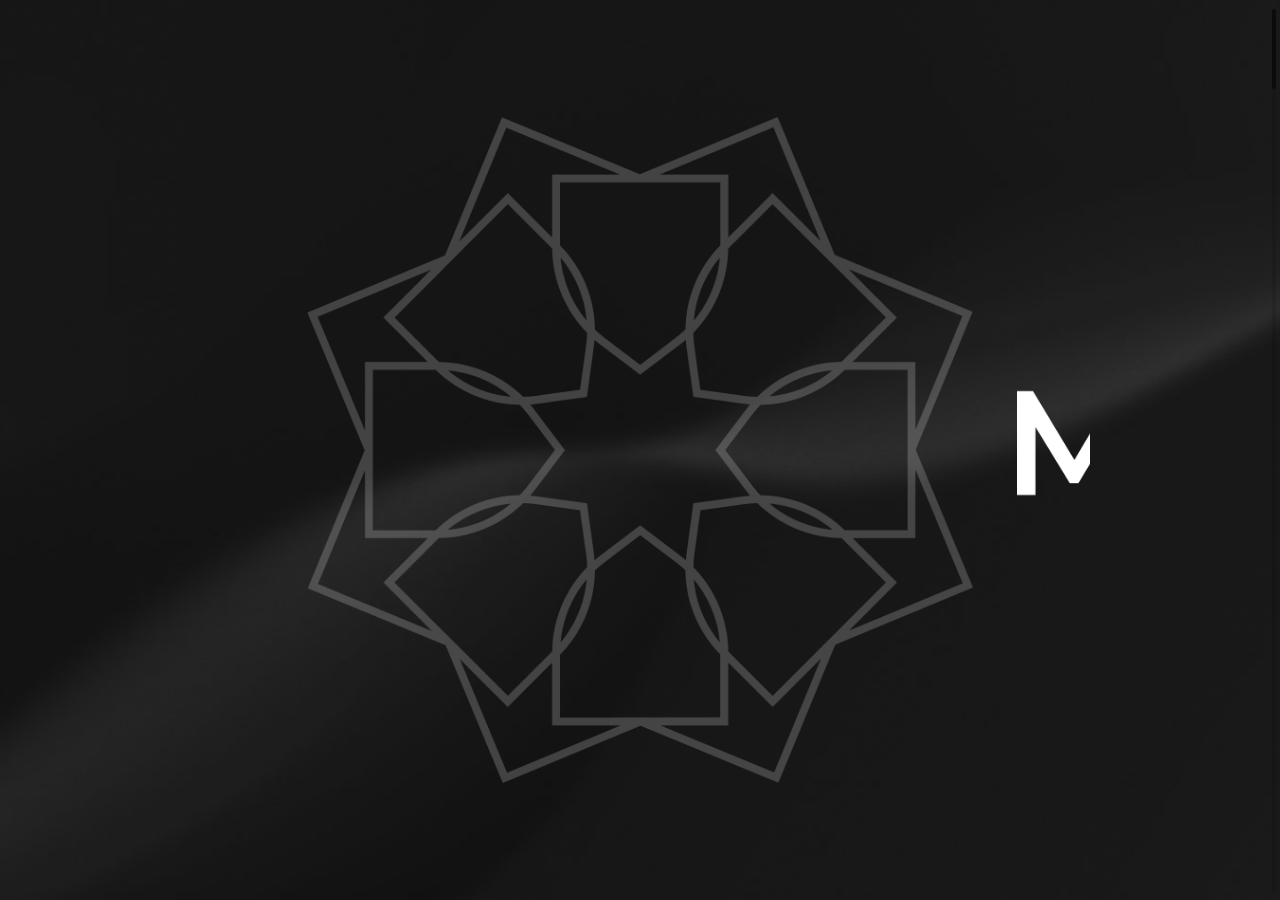
==== index.html @ d015ac0d "init" ====
<!DOCTYPE html>
<html lang="en">
  <head>
    <meta charset="UTF-8" />
    <title>MTC</title>
    <meta name="viewport" content="width=device-width, initial-scale=1" />
    <link rel="preconnect" href="https://fonts.googleapis.com" />
    <link rel="preconnect" href="https://fonts.gstatic.com" crossorigin />
    <link
      href="https://fonts.googleapis.com/css2?family=Montserrat:wght@400;700&display=swap"
      rel="stylesheet"
    />
    <link
      rel="stylesheet"
      href="https://unpkg.com/swiper/swiper-bundle.min.css"
    />
    <link rel="stylesheet" href="static/css/slick.css" />
    <link rel="stylesheet" href="static/css/slick-theme.css" />
    <link rel="stylesheet" href="static/css/style.css" />

    <link rel="icon" href="favicon.ico" />
  </head>
  <body>
    <div class="parallax-satatic"></div>
    <div class="swiper site-container">
      <div class="swiper-wrapper">
        <section class="promo swiper-slide">
          <div class="container">
            <img
              class="promo-image"
              src="static/img/promo/promo_image.png"
              alt="promo image"
            />
            <div class="promo-image-container">
              <img
                class="promo-image-text"
                src="static/img/promo/promo_text.png"
                alt="promo text"
              />
            </div>
          </div>
          <div class="promo-button-container">
            <div class="promo-bottom next-block"></div>
          </div>
        </section>
        <section class="template template-left swiper-slide" data-template>
          <div class="container">
            <div class="template-text">
              <p class="up-animation">
                …sustainable growth. The post-pandemic recovery offers
                tremendous opportunities.
              </p>
              <p class="delay2 up-animation">
                Entrepreneurial activity is at<br />
                unprecedented levels. Capital is abundant and competing to
                support the leading businesses of tomorrow.
              </p>
            </div>
            <div class="template-title-container right-animation">
              <h2>The world calls for</h2>
            </div>
          </div>
          <div class="next-block-button-continer">
            <div class="next-block-button next-block"></div>
          </div>
        </section>
        <section class="template template-reverse swiper-slide">
          <div class="container">
            <div class="template-title-container left-animation">
              <h2>More important than</h2>
            </div>
            <div class="template-slide-text">
              <p class="up-animation">
                …capital for growth companies to succeed is access to markets,
                customers and expertise.
              </p>
              <p class="delay2 up-animation">
                Never before has the demand for smart money been greater. Many
                capital providers promise to bring value-add beyond their money
                to the companies they invest in.
              </p>
              <p class="color delay3 up-animation">
                How many actually do what they say?
              </p>
            </div>
          </div>
          <div class="next-block-button-continer">
            <div class="next-block-button next-block"></div>
          </div>
        </section>
        <section class="imagine template2 swiper-slide">
          <div class="container">
            <h2 class="up-animation">Imagine</h2>
            <p class="delay2 up-animation">
              …what a group of top executives and professional investors from
              around the world – experienced leaders and great minds behind the
              global companies driving our economies – could do if they came
              together to invest more than just capital.
            </p>
          </div>
          <div class="next-block-button-continer">
            <div class="next-block-button bleack-button next-block"></div>
          </div>
        </section>
        <section class="more-than template2 block-animation swiper-slide">
          <div class="container">
            <!-- <h2 class="up-animation">MORE<span>THAN</span><br />Capital</h2> -->
            <div class="more-than-logo-container up-animation">
              <img
                class=""
                src="static/img/promo/promo_text.png"
                alt="promo text"
              />
            </div>
            <p class="delay2 up-animation">
              …was created to deliver just that - help leading businesses of
              tomorrow scale up and achieve outstanding results by looking
              beyond their capital needs
            </p>
          </div>
          <div class="next-block-button-continer">
            <div class="next-block-button next-block"></div>
          </div>
        </section>
        <section
          class="who-we-are template template-left block-animation swiper-slide"
        >
          <div class="container">
            <div class="template-text">
              <p class="delay2 up-animation">
                Powered by a one-of-a-kind global community of 100+ business
                leaders, professionals and investors from 30+ countries,
                MoreThan Capital is a community-backed, purpose-driven global
                investment and advisory firm focused on unique business
                opportunities globally.
              </p>
            </div>
            <div class="template-title-container right-animation">
              <h2>Who we are</h2>
            </div>
          </div>
          <div class="next-block-button-continer">
            <div class="next-block-button next-block"></div>
          </div>
        </section>
        <section
          class="
            what-we-do
            template template-reverse
            block-animation
            swiper-slide
          "
        >
          <div class="container">
            <div class="template-title-container left-animation">
              <h2>What we do</h2>
            </div>
            <div class="template-slide-text">
              <p class="up-animation">
                We provide <span>capital, expertise and access</span> to a
                unique network, with the underlying objective to
                <span>realize outsized returns</span> in an accelerated time
                horizon.
              </p>
              <p class="delay2 up-animation">
                We <span>work with the best</span> and help our portfolio
                companies accomplish their objectives by engaging our community
                members as connectors and advisors, serving as
                <span>their true partners</span> and
                <span>dedicated expert network.</span>
              </p>
            </div>
          </div>
          <div class="next-block-button-continer">
            <div class="next-block-button next-block"></div>
          </div>
        </section>
        <section class="invest template2 block-animation swiper-slide">
          <div class="container">
            <h3 class="up-animation">We provide more than capital.</h3>
            <h3 class="delay2 up-animation">We invest to make a difference.</h3>
            <h3 class="delay3 up-animation">We partner to grow.</h3>
          </div>
          <div class="next-block-button-continer">
            <div class="next-block-button next-block"></div>
          </div>
        </section>
        <section class="our-values swiper-slide">
          <div class="our-values-content">
            <div class="container">
              <h3>Our Values</h3>
              <div class="our-values-wrapper">
                <div class="our-values-item">UNITY</div>
                <div class="our-values-item">ENGAGEMENT</div>
                <div class="our-values-item">IMPACT</div>
                <div class="our-values-item">TRUST</div>
                <div class="our-values-item">DIVERSITY</div>
                <div class="our-values-item">INTEGRITY</div>
                <div class="our-values-item">PROFESSIONALISM</div>
                <div class="our-values-item">RESPECT</div>
              </div>
            </div>
          </div>
          <div class="next-block-button-continer">
            <div class="next-block-button next-block"></div>
          </div>
        </section>


        <section class="community-new swiper-slide">
          <div class="community-new-content">
            <h3>Meet our community</h3>
            <div class="slider-comunity-new">
              <div class="item">
                <div class="slide-image-container">
                  <img
                    src="static/img/slider/FelipeFraser.png"
                    alt="slider image"
                  />
                  <div class="slide-text">
                    <div class="slide-text-name-content">
                      <p class="first-name">Felipe</p>
                      <p class="last-name">Fraser</p>
                    </div>
                    <p> CEO<br /> Infrastructure management<br /> Chile </p>
                  </div>
                </div>
                <p class="slide-description" person=""> <span> CEO<br /> Infrastructure management<br /> Chile </span>
                  Everything is infrastructure. My approach is bottom up.
                  Recognizing value and creativity in developing countries,
                  with the potential of solving global concerns.<br /><br />What
                  attracts me to MoreThan Capital is the combination of broad
                  industry expertise, connections and global reach within an
                  intimate, trusted community of people with shared values and
                  putting this to the service of growing ventures that will
                  make a difference in the world. This is simply
                  extraordinary.
                </p>
              </div>
              <div class="item">
                <div class="slide-image-container">
                  <img
                    src="static/img/slider/CarloLuzzatto.png"
                    alt="slider image"
                  />
                  <div class="slide-text">
                    <div class="slide-text-name-content">
                      <p class="first-name">Carlo</p>
                      <p class="last-name">Luzzatto</p>
                    </div>
                    <p> CEO<br /> Construction<br /> Italy/U.S. </p>
                  </div>
                </div>
                <p class="slide-description" person=""> <span> CEO<br /> Construction<br /> Italy/U.S. </span>
                  I am thrilled to be able to re-define the meaning of
                  long-term value creation in an increasingly vulnerable world
                  by co-founding and actively contributing to this
                  one-of-a-kind community of purpose-driven business leaders.
                  <br /><br />I bring to the table 30+ years of building,
                  developing and leading teams to successfully grow global
                  companies in the sectors of aerospace, power generation, oil
                  & gas and infrastructure.
                </p>
              </div>
              <div class="item">
                <div class="slide-image-container">
                  <img
                    src="static/img/slider/RagipBalcioglu.png"
                    alt="slider image"
                  />
                  <div class="slide-text">
                    <div class="slide-text-name-content">
                      <p class="first-name">Ragip</p>
                      <p class="last-name">Balcioglu</p>
                    </div>
                    <p> Consumer Goods<br /> Chief Commerical Officer - EMENA & Americas<br /> Turkey </p>
                  </div>
                </div>
                <p class="slide-description" person=""> <span> Consumer Goods<br /> Chief Commerical Officer - EMENA & Americas<br /> Turkey </span>
                  MoreThan Capital is an exciting and unique venture with a
                  remarkable global network of successful entrepreneurs and
                  professionals. I am proud to be part of this community built
                  on trust, global reach and capabilities, and happy to bring
                  nearly 30 years of experience of creating and managing
                  diverse teams for sustainable and profitable growth across
                  multiple markets and brands in Global Consumer Electronics
                  and beyond.
                </p>
              </div>
              <div class="item">
                <div class="slide-image-container">
                  <img
                    src="static/img/slider/JakobIqbal.png"
                    alt="slider image"
                  />
                  <div class="slide-text">
                    <div class="slide-text-name-content">
                      <p class="first-name">Jakob</p>
                      <p class="last-name">Iqbal</p>
                    </div>
                    <p> CEO, Sundt AS<br /> Investment Management<br /> Norway </p>
                  </div>
                </div>
                <p class="slide-description" person=""> <span> CEO, Sundt AS<br /> Investment Management<br /> Norway </span>
                  I am excited to bring in broad experience as an investment
                  professional in public and private markets across a wide
                  range of industries globally to MoreThan Capital, a unique
                  combination of high calibre people with complementing
                  skillsets, experiences and networks.
                </p>
              </div>
              <div class="item">
                <div class="slide-image-container">
                  <img
                    src="static/img/people_MTC/DmitriZaitsev.png"
                    alt="slider image"
                  />
                  <div class="slide-text">
                    <div class="slide-text-name-content">
                      <p class="first-name">Dmitri</p>
                      <p class="last-name">Zaitsev</p>
                    </div>
                    <p> Co-Founder and Managing Director of MoreThan Capital<br /> Formerly Senior Partner, Management Consulting<br /> Berlin, Germany </p>
                  </div>
                </div>
                <p class="slide-description" person=""> <span> Co-Founder and Managing Director of MoreThan Capital<br /> Formerly Senior Partner, Management Consulting<br /> Berlin, Germany </span>
                  A combination of great idea and access to capital is vital
                  for a business to succeed and technology is in the core of
                  virtually any business model these days. But at the end, it
                  is still all about people. MoreThan Capital is more than an
                  investment vehicle - it is a unique platform that is built
                  by people for people, who are committed to connect great
                  ideas with expertise, capital and global networks, to
                  achieve great results and make impact. It is a privilege and
                  honour for me to serve this unique community and to
                  contribute more than 25 years of diverse experience across
                  sectors, functions and geographies to add value to the
                  businesses we are partnering with.
                </p>
              </div>
              <div class="item">
                <div class="slide-image-container">
                  <img
                    src="static/img/slider/BryanQuinn.png"
                    alt="slider image"
                  />
                  <div class="slide-text">
                    <div class="slide-text-name-content">
                      <p class="first-name">Bryan</p>
                      <p class="last-name">Quinn</p>
                    </div>
                    <p>Strategy, Growth and Marketing Executive, Mining <br>Australia</p>
                  </div>
                </div>
                <p class="slide-description" person=""> <span>Strategy, Growth and Marketing Executive, Mining <br>Australia</span></p>
              </div>
              <div class="item">
                <div class="slide-image-container">
                  <img
                    src="static/img/slider/CarolineKracht.png"
                    alt="slider image"
                  />
                  <div class="slide-text">
                    <div class="slide-text-name-content">
                      <p class="first-name">Caroline</p>
                      <p class="last-name">Kracht</p>
                    </div>
                    <p> Co-Founder and Managing Director of MoreThan Capital<br /> Formerly Managing Director and Head of Asia-Pacific Investment Banking<br /> Hong Kong, China </p>
                  </div>
                </div>
                <p class="slide-description" person=""> <span> Co-Founder and Managing Director of MoreThan Capital<br /> Formerly Managing Director and Head of Asia-Pacific Investment Banking<br /> Hong Kong, China </span>
                  MoreThan Capital to me is an amazing opportunity to make a
                  difference in this world. By investing our collective time,
                  expertise, network and money in businesses that are
                  committed to leading change, we create positive impact for
                  people, industries and society at large.<br />With more than
                  20 years experience in evaluating and structuring M&A and
                  capital markets transactions and leading high-performance
                  teams across geographies, I am super excited to be part of
                  this one-of-a kind global community of impressive business
                  leaders, passionate entrepreneurs and supportive investors.
                </p>
              </div>
              <div class="item">
                <div class="slide-image-container">
                  <img
                    src="static/img/slider/JasonKra.png"
                    alt="slider image"
                  />
                  <div class="slide-text">
                    <div class="slide-text-name-content">
                      <p class="first-name">Jason</p>
                      <p class="last-name">Kra</p>
                    </div>
                    <p> President, Li&Fung<br /> Co-founder of MoreThan Capital <br /> USA </p>
                  </div>
                </div>
                <p class="slide-description" person=""> <span>President, Li&Fung<br /> Co-founder of MoreThan Capital <br /> USA</span>Extending the HBS community to the business world and leveraging our collective abilities and resources is unique and talks to my values.  By acting together, we are greater than the sum of our parts. I am an entrepreneur with nearly 30 years of experience in apparel global supply chain servicing the world's most prominent retailers and brands. Have production experience in 30+ countries of production, including Africa and emerging markets, managing supply chain from end to end.    </p>
              </div>

              <div class="item">
                <div class="slide-image-container">
                  <img src="static/img/people_MTC/28.jpg" alt="">
                  <div class="slide-text">
                    <div class="slide-text-name-content">
                      <p class="first-name">Raghu</p>
                      <p class="last-name">Malhotra</p>
                    </div>
                    <p>Member of the Advisory Board, MoreThan Capital <br>Co-President <br>MasterCard International Markets <br>London, UK/Dubai, UAE</p>
                  </div>
                </div>
                <p class="slide-description" person=""> <span>Member of the Advisory Board, MoreThan Capital <br>Co-President <br>MasterCard International Markets <br>London, UK/Dubai, UAE</span></p>
              </div>
              <div class="item">
                <div class="slide-image-container">
                  <img src="static/img/people_MTC/32.jpg" alt="">
                  <div class="slide-text">
                    <div class="slide-text-name-content">
                      <p class="first-name">Ken</p>
                      <p class="last-name">Cheung</p>
                    </div>
                    <p>Co-Founder, Non-Executive Partner, MoreThan Capital <br>Co-Founder & President, Our Happy Company <br> <br>Singapore</p>
                  </div>
                </div>
                <p class="slide-description" person=""> <span>Co-Founder, Non-Executive Partner, MoreThan Capital <br>Co-Founder & President, Our Happy Company <br> <br>Singapore</span>Formerly Founding Head of Asia Pacific, Facebook & Instagram Partnerships and senior executive of Warner Music and Tencent</p>
              </div>
              <div class="item">
                <div class="slide-image-container">
                  <img src="static/img/people_MTC/24.jpg" alt="">
                  <div class="slide-text">
                    <div class="slide-text-name-content">
                      <p class="first-name">Patrick</p>
                      <p class="last-name">Botteron</p>
                    </div>
                    <p>Head of Private Banking Onshore <br>BCV <br>Angel Investor, Advisory Board Member of multiple ventures <br>Lausanne, Switzerland</p>
                  </div>
                </div>
                <p class="slide-description" person=""> <span>Head of Private Banking Onshore <br>BCV <br>Angel Investor, Advisory Board Member of multiple ventures <br>Lausanne, Switzerland</span></p>
              </div>
              <div class="item">
                <div class="slide-image-container">
                  <img src="static/img/people_MTC/15.jpg" alt="">
                  <div class="slide-text">
                    <div class="slide-text-name-content">
                      <p class="first-name">Galya</p>
                      <p class="last-name">Molinas</p>
                    </div>
                    <p>Investment Committee Member <br>Founder One <br>Formerly global top executive at The Coca-Cola Company <br>London, UK</p>
                  </div>
                </div>
                <p class="slide-description" person=""> <span>Investment Committee Member <br>Founder One <br>Formerly global top executive at The Coca-Cola Company <br>London, UK</span>I joined MoreThan Capital because of the strong, engaged and values based community that is being put together. I believe in MTC strategy and criteria for investment</p>
              </div>
              <div class="item">
                <div class="slide-image-container">
                  <img src="static/img/people_MTC/13.jpg" alt="">
                  <div class="slide-text">
                    <div class="slide-text-name-content">
                      <p class="first-name">Martijn</p>
                      <p class="last-name">de Jong</p>
                    </div>
                    <p>Chief Digital Officer - Marketing, Data & Product <br> Digital Assets <br>Singapore</p>
                  </div>
                </div>
                <p class="slide-description" person=""> <span>Chief Digital Officer - Marketing, Data & Product <br> Digital Assets <br>Singapore</span></p>
              </div>
              <div class="item">
                <div class="slide-image-container">
                  <img src="static/img/people_MTC/25.jpg" alt="">
                  <div class="slide-text">
                    <div class="slide-text-name-content">
                      <p class="first-name">Ramy</p>
                      <p class="last-name">Fares</p>
                    </div>
                    <p>Director for Retail and Travel, Middle East and Africa <br>Microsoft <br>Dubai, UAE</p>
                  </div>
                </div>
                <p class="slide-description" person=""> <span>Director for Retail and Travel, Middle East and Africa <br>Microsoft <br>Dubai, UAE</span>I’m thrilled and proud to join MoreThan Capital to build further profound human and business connections within my Harvard network, while creating and capturing value through sound investment decisions shaped by the MTC values and principles. I bring in digital background across emerging technologies, enabling the firms across Retail, Travel and Telecom to create competitive business advantage through digital capabilities.</p>
              </div>
              <div class="item">
                <div class="slide-image-container">
                  <img src="static/img/people_MTC/12.jpg" alt="">
                  <div class="slide-text">
                    <div class="slide-text-name-content">
                      <p class="first-name">Ola</p>
                      <p class="last-name">Lyndstad</p>
                    </div>
                    <p>Partner <br>Pareto Asset Management <br>Oslo, Norway</p>
                  </div>
                </div>
                <p class="slide-description" person=""> <span>Partner <br>Pareto Asset Management <br>Oslo, Norway</span></p>
              </div>
              <div class="item">
                <div class="slide-image-container">
                  <img src="static/img/people_MTC/11.jpg" alt="">
                  <div class="slide-text">
                    <div class="slide-text-name-content">
                      <p class="first-name">Rintse</p>
                      <p class="last-name">Zijlstra</p>
                    </div>
                    <p>CFO <br>Fintech <br>Amsterdam, The Netherlands</p>
                  </div>
                </div>
                <p class="slide-description" person=""> <span>CFO <br>Fintech <br>Amsterdam, The Netherlands</span></p>
              </div>
              <div class="item">
                <div class="slide-image-container">
                  <img src="static/img/people_MTC/16.jpg" alt="">
                  <div class="slide-text">
                    <div class="slide-text-name-content">
                      <p class="first-name">Keith</p>
                      <p class="last-name">Chu</p>
                    </div>
                    <p>Group Chief Investment Officer <br>Boustead Singapore Limited <br>Singapore</p>
                  </div>
                </div>
                <p class="slide-description" person=""> <span>Group Chief Investment Officer <br>Boustead Singapore Limited <br>Singapore</span>MTC is a unique global community drawn not only by shared experience but also by deep shared passion to ensure that business evolution and innovation come together to serve a greater purpose, extending far beyond capital and profit</p>
              </div>
              <div class="item">
                <div class="slide-image-container">
                  <img src="static/img/people_MTC/1.jpg" alt="">
                  <div class="slide-text">
                    <div class="slide-text-name-content">
                      <p class="first-name">James</p>
                      <p class="last-name">Barber</p>
                    </div>
                    <p>Co-Chief Investment Officer, AIMCo <br> Seattle/Edmonton, U.S./Canada</p>
                  </div>
                </div>
                <p class="slide-description" person=""> <span>Co-Chief Investment Officer, AIMCo <br> Seattle/Edmonton, U.S./Canada</span>I am excited to be involved with MoreThan Capital that leverages a global, diverse group of experienced professionals to navigate a changing world, and partner with exceptional companies to solve some of the worlds most complex challenges. <br><br> Having been investing professionally for over 25 years on a global basis in both public and private markets, I have a deep appreciation for the complex interaction between finance, leadership and change as well as for a well organised and disciplined investment process. </p>
              </div>
              <div class="item">
                <div class="slide-image-container">
                  <img src="static/img/people_MTC/2.jpg" alt="">
                  <div class="slide-text">
                    <div class="slide-text-name-content">
                      <p class="first-name">Javier</p>
                      <p class="last-name">Gonzalez</p>
                    </div>
                    <p>Co-Founder and Managing Director of MoreThan Capital <br>Formerly CEO and copropate M&A Executive of large industrial groups <br>New York, USA</p>
                  </div>
                </div>
                <p class="slide-description" person=""> <span>Co-Founder and Managing Director of MoreThan Capital <br>Formerly CEO and copropate M&A Executive of large industrial groups <br>New York, USA</span></p>
              </div>
              <div class="item">
                <div class="slide-image-container">
                  <img src="static/img/people_MTC/3.jpg" alt="">
                  <div class="slide-text">
                    <div class="slide-text-name-content">
                      <p class="first-name">Faiz</p>
                      <p class="last-name">Mayalakkara</p>
                    </div>
                    <p>Director of Investments <br>Abu Dhabi Investment Authority <br>Seasoned Angel Investor <br>Abu Dhabi, UAE</p>
                  </div>
                </div>
                <p class="slide-description" person=""> <span>Director of Investments <br>Abu Dhabi Investment Authority <br>Seasoned Angel Investor <br>Abu Dhabi, UAE</span></p>
              </div>
              <div class="item">
                <div class="slide-image-container">
                  <img src="static/img/people_MTC/4.jpg" alt="">
                  <div class="slide-text">
                    <div class="slide-text-name-content">
                      <p class="first-name">Richard</p>
                      <p class="last-name">Frey</p>
                    </div>
                    <p>CEO <br>INAIT <br>Artificial Brain Intelligence <br>Lausanne, Switzerland</p>
                  </div>
                </div>
                <p class="slide-description" person=""> <span>CEO <br>INAIT <br>Artificial Brain Intelligence <br>Lausanne, Switzerland</span></p>
              </div>
              <div class="item">
                <div class="slide-image-container">
                  <img src="static/img/people_MTC/5.jpg" alt="">
                  <div class="slide-text">
                    <div class="slide-text-name-content">
                      <p class="first-name">Tatiana</p>
                      <p class="last-name">Pecasting-Pierre</p>
                    </div>
                    <p>Independent Board Member <br>Financial Services <br>Paris, France</p>
                  </div>
                </div>
                <p class="slide-description" person=""> <span>Independent Board Member <br>Financial Services <br>Paris, France</span></p>
              </div>
              <div class="item">
                <div class="slide-image-container">
                  <img src="static/img/people_MTC/6.jpg" alt="">
                  <div class="slide-text">
                    <div class="slide-text-name-content">
                      <p class="first-name">Alejando</p>
                      <p class="last-name">Del Valle</p>
                    </div>
                    <p>General Manager <br>Investment Company <br>Mexico</p>
                  </div>
                </div>
                <p class="slide-description" person=""> <span>General Manager <br>Investment Company <br>Mexico</span></p>
              </div>
              <div class="item">
                <div class="slide-image-container">
                  <img src="static/img/people_MTC/7.jpg" alt="">
                  <div class="slide-text">
                    <div class="slide-text-name-content">
                      <p class="first-name">Pablo</p>
                      <p class="last-name">de Brito</p>
                    </div>
                    <p>Chief Commercial & Marketing Officer <br>Domino´s <br>Mexico</p>
                  </div>
                </div>
                <p class="slide-description" person=""> <span>Chief Commercial & Marketing Officer <br>Domino´s <br>Mexico</span></p>
              </div>
              <div class="item">
                <div class="slide-image-container">
                  <img src="static/img/people_MTC/8.jpg" alt="">
                  <div class="slide-text">
                    <div class="slide-text-name-content">
                      <p class="first-name">Robin</p>
                      <p class="last-name">McIver</p>
                    </div>
                    <p> DVP Operations at King's College London<br> London, UK</p>
                  </div>
                </div>
                <p class="slide-description" person=""> <span> DVP Operations at King's College London<br> London, UK</span></p>
              </div>
              <div class="item">
                <div class="slide-image-container">
                  <img src="static/img/people_MTC/9.jpg" alt="">
                  <div class="slide-text">
                    <div class="slide-text-name-content">
                      <p class="first-name">Carlos</p>
                      <p class="last-name">Mata</p>
                    </div>
                    <p>EVP, Strategy and Business Development <br> Energy Infrastructure <br> USA</p>
                  </div>
                </div>
                <p class="slide-description" person=""> <span>EVP, Strategy and Business Development <br> Energy Infrastructure <br> USA</span>Excited to join a community of successful leaders who seek to make a difference for people, industries and society. I bring a network of deal origination and potential investors along with Finance, M&A negotiation and structuring expertise.</p>
              </div>
              <div class="item">
                <div class="slide-image-container">
                  <img src="static/img/people_MTC/10.jpg" alt="">
                  <div class="slide-text">
                    <div class="slide-text-name-content">
                      <p class="first-name">Roslina</p>
                      <p class="last-name">A. Rahman</p>
                    </div>
                    <p>Asset Management professional <br>Kuala Lumpur, Malaysia</p>
                  </div>
                </div>
                <p class="slide-description" person=""> <span>Asset Management professional <br>Kuala Lumpur, Malaysia</span>I joined MoreThan Capital to be part of a like-minded and values driven community that invests in growing companies to provide the returns to our members and investors. I bring in my experience from the investment management industry.</p>
              </div>
              <div class="item">
                <div class="slide-image-container">
                  <img src="static/img/people_MTC/14.jpg" alt="">
                  <div class="slide-text">
                    <div class="slide-text-name-content">
                      <p class="first-name">Marian</p>
                      <p class="last-name">Capay</p>
                    </div>
                    <p>CEO <br>FOKUS <br>Ex-McKinsey, top executive in retail <br>Bratislava, Slovakia</p>
                  </div>
                </div>
                <p class="slide-description" person=""> <span>CEO <br>FOKUS <br>Ex-McKinsey, top executive in retail <br>Bratislava, Slovakia</span></p>
              </div>


              <div class="item">
                <div class="slide-image-container">
                  <img src="static/img/people_MTC/17.jpg" alt="">
                  <div class="slide-text">
                    <div class="slide-text-name-content">
                      <p class="first-name">Andrea</p>
                      <p class="last-name">Voinea</p>
                    </div>
                    <p>Chief Human Resources Officer <br>ERSTE Group <br>Bucharest, Romania</p>
                  </div>
                </div>
                <p class="slide-description" person=""> <span>Chief Human Resources Officer <br>ERSTE Group <br>Bucharest, Romania</span>I am attracted by trust in the team and bring to the table expertise in driving shareholder value through human capital</p>
              </div>
              <div class="item">
                <div class="slide-image-container">
                  <img src="static/img/people_MTC/18.jpg" alt="">
                  <div class="slide-text">
                    <div class="slide-text-name-content">
                      <p class="first-name">Brent</p>
                      <p class="last-name">Ridge</p>
                    </div>
                    <p>CEO <br>Electric Utility <br>USA</p>
                  </div>
                </div>
                <p class="slide-description" person=""> <span>CEO <br>Electric Utility <br>USA</span></p>
              </div>
              <div class="item">
                <div class="slide-image-container">
                  <img src="static/img/people_MTC/19.jpg" alt="">
                  <div class="slide-text">
                    <div class="slide-text-name-content">
                      <p class="first-name">Cori</p>
                      <p class="last-name">Purisima</p>
                    </div>
                    <p>Head of Markets and Securities Services <br>HSBC <br>Manila, The Philippines</p>
                  </div>
                </div>
                <p class="slide-description" person=""> <span>Head of Markets and Securities Services <br>HSBC <br>Manila, The Philippines</span></p>
              </div>
              <div class="item">
                <div class="slide-image-container">
                  <img src="static/img/people_MTC/20.jpg" alt="">
                  <div class="slide-text">
                    <div class="slide-text-name-content">
                      <p class="first-name">Eleni</p>
                      <p class="last-name">Skoura</p>
                    </div>
                    <p>Board Member, Head of Retail <br>Banking <br>Bucharest, Romania</p>
                  </div>
                </div>
                <p class="slide-description" person=""> <span>Board Member, Head of Retail <br>Banking <br>Bucharest, Romania</span></p>
              </div>
              <div class="item">
                <div class="slide-image-container">
                  <img src="static/img/people_MTC/21.jpg" alt="">
                  <div class="slide-text">
                    <div class="slide-text-name-content">
                      <p class="first-name">Greg</p>
                      <p class="last-name">Brouwer</p>
                    </div>
                    <p>Vice President, Transformation <br>Teck Resources Limited <br>Vancouver, Canada</p>
                  </div>
                </div>
                <p class="slide-description" person=""> <span>Vice President, Transformation <br>Teck Resources Limited <br>Vancouver, Canada</span></p>
              </div>
              <div class="item">
                <div class="slide-image-container">
                  <img src="static/img/people_MTC/22.jpg" alt="">
                  <div class="slide-text">
                    <div class="slide-text-name-content">
                      <p class="first-name">Marcelo</p>
                      <p class="last-name">Alves</p>
                    </div>
                    <p>Vice President, Global Sourcing & Procurement <br>R&D, Engineering & Manufacturing <br>TechnipFMC <br>Houston, USA</p>
                  </div>
                </div>
                <p class="slide-description" person=""> <span>Vice President, Global Sourcing & Procurement <br>R&D, Engineering & Manufacturing <br>TechnipFMC <br>Houston, USA</span></p>
              </div>
              <div class="item">
                <div class="slide-image-container">
                  <img src="static/img/people_MTC/23.jpg" alt="">
                  <div class="slide-text">
                    <div class="slide-text-name-content">
                      <p class="first-name">Mike</p>
                      <p class="last-name">Said</p>
                    </div>
                    <p>CEO, Continental Expedited Services, Inc. <br>Founder and Principal, EDGWTR Capital <br>Nashville, USA</p>
                  </div>
                </div>
                <p class="slide-description" person=""> <span>CEO, Continental Expedited Services, Inc. <br>Founder and Principal, EDGWTR Capital <br>Nashville, USA</span></p>
              </div>
              <div class="item">
                <div class="slide-image-container">
                  <img src="static/img/people_MTC/26.jpg" alt="">
                  <div class="slide-text">
                    <div class="slide-text-name-content">
                      <p class="first-name">Sebastian</p>
                      <p class="last-name">Barbagallo</p>
                    </div>
                    <p>CFO <br>GlampingHub <br>Travel, E-Commerce, Internet <br>Madrid, Spain</p>
                  </div>
                </div>
                <p class="slide-description" person=""> <span>CFO <br>GlampingHub <br>Travel, E-Commerce, Internet <br>Madrid, Spain</span></p>
              </div>
              <div class="item">
                <div class="slide-image-container">
                  <img src="static/img/people_MTC/27.jpg" alt="">
                  <div class="slide-text">
                    <div class="slide-text-name-content">
                      <p class="first-name">Wayne</p>
                      <p class="last-name">Arthur</p>
                    </div>
                    <p>Co-Founder and CEO <br>SkyFii Limited <br>San Francisco, USA</p>
                  </div>
                </div>
                <p class="slide-description" person=""> <span>Co-Founder and CEO <br>SkyFii Limited <br>San Francisco, USA</span></p>
              </div>

              <div class="item">
                <div class="slide-image-container">
                  <img src="static/img/people_MTC/29.jpg" alt="">
                  <div class="slide-text">
                    <div class="slide-text-name-content">
                      <p class="first-name">Maria</p>
                      <p class="last-name">Smedley, Esq.</p>
                    </div>
                    <p>Vice President of Human Resources <br>Performance Foodservice <br>Little Rock, USA</p>
                  </div>
                </div>
                <p class="slide-description" person=""> <span>Vice President of Human Resources <br>Performance Foodservice <br>Little Rock, USA</span></p>
              </div>
              <div class="item">
                <div class="slide-image-container">
                  <img src="static/img/people_MTC/30.jpg" alt="">
                  <div class="slide-text">
                    <div class="slide-text-name-content">
                      <p class="first-name">Naomi</p>
                      <p class="last-name">James</p>
                    </div>
                    <p>CEO <br>Channel Infrastructure NZ <br>Auckland, New Zealand</p>
                  </div>
                </div>
                <p class="slide-description" person=""> <span>CEO <br>Channel Infrastructure NZ <br>Auckland, New Zealand</span></p>
              </div>
              <div class="item">
                <div class="slide-image-container">
                  <img src="static/img/people_MTC/31.jpg" alt="">
                  <div class="slide-text">
                    <div class="slide-text-name-content">
                      <p class="first-name">Abba</p>
                      <p class="last-name">Bello</p>
                    </div>
                    <p>Managing Director <br>Nigerian Export-Import Bank – NEXIM <br>Lagos, Nigeria</p>
                  </div>
                </div>
                <p class="slide-description" person=""> <span>Managing Director <br>Nigerian Export-Import Bank – NEXIM <br>Lagos, Nigeria</span></p>
              </div>
              <div class="item">
                <div class="slide-image-container">
                  <img src="static/img/people_MTC/29n.jpg" alt="">
                  <div class="slide-text">
                    <div class="slide-text-name-content">
                      <p class="first-name">Marco </p>
                      <p class="last-name">Iansiti</p>
                    </div>
                    <p>Member of the Advisory Board, <br>MoreThan Capital</p>
                  </div>
                </div>
                <p class="slide-description" person=""> <span>Member of the Advisory Board, <br>MoreThan Capital</span>David Sarnoff Professor of Business Administration, Head the Technology and Operations Management Unit, Chairman of the Digital Initiative, Harvard Business School <br><br> Chairman of the Board, Keystone Strategy </p>
              </div>
              <div class="item">
                <div class="slide-image-container">
                  <img src="static/img/people_MTC/30n.jpg" alt="">
                  <div class="slide-text">
                    <div class="slide-text-name-content">
                      <p class="first-name">Magnus</p>
                      <p class="last-name">Grimeland</p>
                    </div>
                    <p>Member of the Advisory Board, MoreThan Capital <br>Founder & CEO, Antler</p>
                  </div>
                </div>
                <p class="slide-description" person=""> <span>Member of the Advisory Board, MoreThan Capital <br>Founder & CEO, Antler</span> MoreThan Capital provides access to a unique community of senior global leaders from across every industry which allows to bring real value for companies that aspire to scale up and expand internationally. Such value proposition is very complimentary to Antler’s philosophy and we like partnering with MTC to expand our own value proposition to our founders. </p>
              </div>



            </div>
          </div>
        </section>
        <section class="log-in swiper-slide">
          <div class="log-in-fon"></div>
          <div class="log-in-text">
            <div class="log-in-text-top">
              <a target="_blank" href="terms-of-use/index.html">Terms and Conditions</a>
              <a
                target="_blank"
                href="https://www.linkedin.com/company/morethan-capital-advisors"
                class="icon-container"
              >
                <img src="static/img/in_icon.png" alt="icon" />
              </a>
              <div class="down-bottom"></div>
            </div>
            <div class="log-in-text-bottom">
              <p>©MoreThan Capital Advisors S.à&nbsp;r.l.</p>
              <p>All Rights Reserved.</p>
            </div>
          </div>
          <div class="form-container">
            <form name="ligin">
              <!-- <div id="close_form">Close</div> -->
              <div class="form-title">Member Log In</div>
              <!--<div class="form-group">
                <input id="login_id" type="text" placeholder="Login ID" />
                <label id="login_id_label" for="login_id"
                  >This is a required field.</label
                >
              </div>
              <div class="form-group">
                <div class="input-container">
                  <input
                    id="password"
                    type="password"
                    placeholder="Your password"
                  />
                  <div id="show_switcher">
                    <img src="/static/img/show_icon.png" alt="icon" />
                  </div>
                </div>
                <label id="password_label" for="password"
                  >This is a required field..</label
                >
              </div>-->
              <a href="https://more-than-capital.us.hivebrite.com/login" class="log-in-button-a">
                Sign in
              </a>
              <div class="massage"></div>
            </form>
          </div>
        </section>
      </div>
      <div class="swiper-scrollbar"></div>
    </div>

    <script src="https://unpkg.com/swiper/swiper-bundle.min.js"></script>
    <script src="static/js/jquery.min.js"></script>
    <script src="static/js/slider.js"></script>
    <script src="static/js/main.js"></script>
    <script src="static/js/slick.js"></script>
    <script>
      $('.slider-comunity-new').slick({
        dots: false,
        infinite: true,
        speed: 300,
        slidesToShow: 3,
        slidesToScroll: 1,
        centerMode: true,
        responsive: [
          {
            breakpoint: 1024,
            settings: {
              slidesToShow: 1,
              slidesToScroll: 1
              
            }
          }
          // You can unslick at a given breakpoint now by adding:
          // settings: "unslick"
          // instead of a settings object
        ]
      });
    </script>
  </body>
</html>
---- static/css/style.css ----
@-webkit-keyframes rotating{0%{-webkit-transform:rotate(0deg);transform:rotate(0deg)}to{-webkit-transform:rotate(360deg);transform:rotate(360deg)}}@keyframes rotating{0%{-webkit-transform:rotate(0deg);transform:rotate(0deg)}to{-webkit-transform:rotate(360deg);transform:rotate(360deg)}}@-webkit-keyframes background{70%{-webkit-transform:scale(1.1) rotateY(10deg) rotateZ(1deg);transform:scale(1.1) rotateY(10deg) rotateZ(1deg)}to{-webkit-transform:scale(1) rotateY(0deg) rotateZ(0deg);transform:scale(1) rotateY(0deg) rotateZ(0deg)}}@keyframes background{70%{-webkit-transform:scale(1.1) rotateY(10deg) rotateZ(1deg);transform:scale(1.1) rotateY(10deg) rotateZ(1deg)}to{-webkit-transform:scale(1) rotateY(0deg) rotateZ(0deg);transform:scale(1) rotateY(0deg) rotateZ(0deg)}}@-webkit-keyframes fadeInUp{0%{opacity:0;-webkit-transform:translateY(20px);-ms-transform:translateY(20px);transform:translateY(20px)}to{opacity:1;-webkit-transform:translateY(0);-ms-transform:translateY(0);transform:translateY(0)}}@keyframes fadeInUp{0%{opacity:0;-webkit-transform:translateY(20px);-ms-transform:translateY(20px);transform:translateY(20px)}to{opacity:1;-webkit-transform:translateY(0);-ms-transform:translateY(0);transform:translateY(0)}}body::-webkit-scrollbar{width:12px}body::-webkit-scrollbar-track{background:0 0;padding:0 6px}body::-webkit-scrollbar-thumb{background-size:contain}body{font-family:'Montserrat',sans-serif;font-size:36px;line-height:48px;color:#fff;background:#fff}body,html{height:100%}*{margin:0;padding:0;scroll-behavior:smooth}img{max-width:100%}*,div,section{-webkit-box-sizing:border-box;box-sizing:border-box}body,html,section{position:relative}section{width:100%;height:100vh;overflow:hidden}h2{font-size:140px;line-height:1.2;font-weight:700}body,h2 span{font-weight:400}h3{font-size:2vw;line-height:148%}li,ul{list-style:none}a{outline:0;text-decoration:none}.container{width:100%;max-width:1920px;margin:0 auto;padding:0 100px}.swiper{width:100%;height:100%}.warning{color:#ff2525}@media only screen and (max-width:1920px){body{font-size:1.6vw;line-height:148%}h2{font-size:7vw;line-height:120%}}@media only screen and (max-width:1200px){.container{padding-left:80px;padding-right:80px}}@media only screen and (max-width:992px){body{font-size:15px}h2{font-size:52px}h3{font-size:25px}.container{padding-left:60px;padding-right:60px}}@media only screen and (max-width:768px){h2{font-size:40px}.container{padding-left:40px;padding-right:40px}}.down-bottom,.promo-bottom{position:relative;width:79px;height:26px}.community .swiper-button-next .swiper-button-container::before,.community .swiper-button-prev .swiper-button-container::before,.promo-bottom::before{content:'';position:absolute;top:50%;width:42px;height:1px;background:#fff;-webkit-transform:rotate(30deg);-ms-transform:rotate(30deg);transform:rotate(30deg);-webkit-transition:.3s;-o-transition:.3s;transition:.3s}.community .swiper-button-next .swiper-button-container::after,.community .swiper-button-prev .swiper-button-container::after,.promo-bottom::after{content:'';position:absolute;top:50%;right:0;width:42px;height:1px;background:#fff;-webkit-transform:rotate(-30deg);-ms-transform:rotate(-30deg);transform:rotate(-30deg);-webkit-transition:.3s;-o-transition:.3s;transition:.3s}.down-bottom::before{left:0;width:42px;-webkit-transform:rotate(-30deg);-ms-transform:rotate(-30deg);transform:rotate(-30deg)}.down-bottom::after,.down-bottom::before,.next-block-button::after,.next-block-button::before{content:'';position:absolute;top:50%;height:1px;background:#fff;-webkit-transition:.3s;-o-transition:.3s;transition:.3s}.down-bottom::after{right:0;width:42px;-webkit-transform:rotate(30deg);-ms-transform:rotate(30deg);transform:rotate(30deg)}.next-block-button-continer{position:absolute;bottom:10px;left:50%;-webkit-transform:translateX(-50%);-ms-transform:translateX(-50%);transform:translateX(-50%)}.next-block-button{position:relative;width:50px;height:20px}.next-block-button::after,.next-block-button::before{width:27px}.next-block-button::before{left:0;-webkit-transform:rotate(30deg);-ms-transform:rotate(30deg);transform:rotate(30deg)}.next-block-button::after{right:0;-webkit-transform:rotate(-30deg);-ms-transform:rotate(-30deg);transform:rotate(-30deg)}.bleack-button::after,.bleack-button::before{background:#0a0a0a}.down-bottom,.down-bottom:active,.next-block-button,.next-block-button:active,.promo-bottom,.promo-bottom:active{outline:0}@media screen and (min-width:768px){.down-bottom:hover::after,.down-bottom:hover::before,.next-block-button:hover::after,.next-block-button:hover::before,.promo-bottom:hover::after,.promo-bottom:hover::before{background:#0eb7ac}}.promo{position:relative;padding-top:115px;background-image:url(../img/promo/promo_background.jpg);background-repeat:no-repeat;background-position:center;background-size:cover;overflow:hidden}.promo .container{position:relative;display:-webkit-box;display:-webkit-flex;display:-ms-flexbox;display:flex;-webkit-box-pack:center;-webkit-justify-content:center;-ms-flex-pack:center;justify-content:center;-webkit-box-align:center;-webkit-align-items:center;-ms-flex-align:center;align-items:center;height:-webkit-calc(100vh - 245px);height:calc(100vh - 245px)}.promo img{-webkit-box-flex:0;-webkit-flex-grow:0;-ms-flex-positive:0;flex-grow:0;-webkit-flex-shrink:0;-ms-flex-negative:0;flex-shrink:0}.promo .promo-image{position:absolute;-o-object-fit:contain;object-fit:contain;opacity:0}.promo .promo-image-animation{-webkit-animation:rotating 45s linear infinite;animation:rotating 45s linear infinite}.promo .promo-image-container{width:100%;padding-top:9vh;overflow:hidden}.promo .promo-image-text{margin-left:100%}.promo .promo-button-container{position:absolute;bottom:-200px;display:-webkit-box;display:-webkit-flex;display:-ms-flexbox;display:flex;-webkit-box-pack:center;-webkit-justify-content:center;-ms-flex-pack:center;justify-content:center;-webkit-box-align:center;-webkit-align-items:center;-ms-flex-align:center;align-items:center;width:100%;height:130px;-webkit-transition:.4s;-o-transition:.4s;transition:.4s}.promo .promo-button-container-active{bottom:0}@media screen and (orientation:portrait){.promo .promo-image-container{padding-top:4vh}.promo-image{width:80%}}@media screen and (orientation:landscape){.promo-image{height:90%}.promo-image-container{max-width:100vh}}@media only screen and (max-width:1500px){.promo{padding-top:80px}.promo .container{height:-webkit-calc(100vh - 160px);height:calc(100vh - 160px)}.promo .promo-button-container{height:80px}}@media only screen and (max-width:768px){.promo .container{padding:0 40px}}.parallax-satatic{position:fixed;top:0;left:0;right:0;bottom:0;z-index:-1;background-image:url(../img/parallax/parallax_background.jpg);background-repeat:no-repeat;background-position:center;background-size:cover}.template{background-color:rgba(13,13,13,.43);text-align:right}.template .container{position:absolute;top:0;left:0;right:0;bottom:0;display:-webkit-box;display:-webkit-flex;display:-ms-flexbox;display:flex;-webkit-box-align:end;-webkit-align-items:flex-end;-ms-flex-align:end;align-items:flex-end;height:100vh;padding-top:13vh;padding-bottom:13vh}.template .container>div{width:50%}.template .template-title-container{padding-left:5%}.template-reverse{text-align:left}.template-reverse .template-title-container{padding-left:0;padding-right:5%}.template-reverse .template-slide-text p:not(:last-child){margin-bottom:2vw}.template-reverse .template-slide-text p span{font-weight:700}.template-reverse .template-slide-text .color{color:#0eb7ac}.template2{position:relative}.template2 .container{z-index:100;width:100%;position:absolute;right:0;bottom:13vh;left:0}.block-animation::before{background-repeat:no-repeat;background-position:center;background-size:cover;-webkit-animation:background 10s infinite;animation:background 10s infinite}.block-animation::after,.block-animation::before{content:'';position:absolute;top:0;left:0;bottom:0;right:0;width:100%;height:100%;z-index:-1;background-color:rgba(0,0,0,.4)}.right-animation{-webkit-transform:translateX(100%);-ms-transform:translateX(100%);transform:translateX(100%);-webkit-transition-delay:.2s;-o-transition-delay:.2s;transition-delay:.2s}.left-animation,.right-animation,.up-animation{opacity:0;-webkit-transition:1s;-o-transition:1s;transition:1s}.left-animation{-webkit-transform:translateX(-100%);-ms-transform:translateX(-100%);transform:translateX(-100%);-webkit-transition-delay:.2s;-o-transition-delay:.2s;transition-delay:.2s}.up-animation{-webkit-transform:translateY(100%);-ms-transform:translateY(100%);transform:translateY(100%);-webkit-transition-delay:1s;-o-transition-delay:1s;transition-delay:1s}.delay2{-webkit-transition-delay:1.3s;-o-transition-delay:1.3s;transition-delay:1.3s}.delay3{-webkit-transition-delay:1.6s;-o-transition-delay:1.6s;transition-delay:1.6s}.swiper-slide-active .left-animation,.swiper-slide-active .right-animation{opacity:1;-webkit-transform:translateX(0);-ms-transform:translateX(0);transform:translateX(0)}.swiper-slide-active .up-animation{opacity:1;-webkit-transform:translateY(0);-ms-transform:translateY(0);transform:translateY(0)}.swiper-slide-next .left-animation,.swiper-slide-next .right-animation,.swiper-slide-next .up-animation,.swiper-slide-prev .left-animation,.swiper-slide-prev .right-animation,.swiper-slide-prev .up-animation{-webkit-transition:0s;-o-transition:0s;transition:0s;-webkit-transition-delay:2s;-o-transition-delay:2s;transition-delay:2s}@media only screen and (max-width:992px){.template .container{padding-top:40px;padding-bottom:40px}}@media only screen and (max-width:768px){.template-reverse .template-title-container{padding-right:5%}}@media only screen and (max-width:768px){.template h2{margin-bottom:40px}.template .container{-webkit-box-orient:vertical;-webkit-box-direction:normal;-webkit-flex-direction:column;-ms-flex-direction:column;flex-direction:column;-webkit-box-pack:center;-webkit-justify-content:center;-ms-flex-pack:center;justify-content:center}.template .container>div{width:100%}.template-left .container{-webkit-box-orient:vertical;-webkit-box-direction:reverse;-webkit-flex-direction:column-reverse;-ms-flex-direction:column-reverse;flex-direction:column-reverse}.template2 .container{bottom:50%;-webkit-transform:translateY(50%);-ms-transform:translateY(50%);transform:translateY(50%)}}.who-we-are::before{background-image:url(../img/backgrounds/who-we-are.png)}.what-we-do::before{background-image:url(../img/backgrounds/what-we-do.jpg)}.imagine{background-color:#fff;color:#0a0a0a}.imagine::before{content:'';position:absolute;top:13vh;left:10%;width:80%;height:74vh;background-image:url(../img/backgrounds/imagine_background.png);background-repeat:no-repeat;background-position:center;background-size:contain;opacity:.14}.imagine h2{text-align:right;margin-bottom:10vh}.imagine p,.invest h3,.more-than h2,.more-than p{text-align:center}.more-than::before{background-image:url(../img/backgrounds/more_than.jpg)}.more-than h2{margin-bottom:8vh}.more-than .more-than-logo-container{width:100%;max-width:40vw;margin:0 auto;margin-bottom:8vh}.invest::before{background-image:url(../img/backgrounds/invest.jpg)}.invest .container{bottom:21vh}.invest h3{display:block;font-size:3vw}.invest h3:not(:last-child){margin-bottom:5vh}@media only screen and (max-width:992px){.invest h3{font-size:25px}}@media only screen and (max-width:768px){.imagine h2{margin-bottom:8vh;text-align:center}.invest .container{bottom:50%}.more-than .more-than-logo-container{max-width:100%}}.our-values{position:relative;background-image:url(../img/backgrounds/our_values.jpg);background-repeat:no-repeat;background-position:center;background-size:cover}.our-values::before{content:'';width:100%;height:100%;opacity:.85;background-color:#fff}.our-values h3{text-align:center;color:#0eb7ac;margin-bottom:4vh;font-size:4vw}.our-values .our-values-content,.our-values::before{position:absolute;top:0;left:0;right:0;bottom:0}.our-values .container,.our-values .our-values-wrapper{display:-webkit-box;display:-webkit-flex;display:-ms-flexbox;display:flex;-webkit-box-pack:center;-webkit-justify-content:center;-ms-flex-pack:center;justify-content:center;-webkit-box-align:center;-webkit-align-items:center;-ms-flex-align:center;align-items:center}.our-values .container{-webkit-box-orient:vertical;-webkit-box-direction:normal;-webkit-flex-direction:column;-ms-flex-direction:column;flex-direction:column;height:100vh}.our-values .our-values-wrapper{position:relative;width:60vh;height:60vh;border:1px solid rgba(14,183,172,.25);border-radius:50%;padding:8vh}.community,.our-values .our-values-wrapper::before{background-repeat:no-repeat;background-position:center;background-size:contain}.our-values .our-values-wrapper::before{content:'';position:absolute;width:70%;height:70%;-webkit-transform:translate(-50%,-50%);-ms-transform:translate(-50%,-50%);transform:translate(-50%,-50%);background-image:url(../img/backgrounds/imagine_background.png);-webkit-animation:rotating 45s linear infinite;animation:rotating 45s linear infinite}.our-values .our-values-item{position:absolute;font-weight:700;color:#0a0a0a;font-size:2.2vw}@media screen and (orientation:landscape){.our-values .our-values-item:nth-child(1){top:8%;right:86%}.our-values .our-values-item:nth-child(2){top:8%;left:86%}.our-values .our-values-item:nth-child(3){top:33%;right:100%}.our-values .our-values-item:nth-child(4){top:33%;left:100%}.our-values .our-values-item:nth-child(5){bottom:33%;right:100%}.our-values .our-values-item:nth-child(6){bottom:33%;left:100%}.our-values .our-values-item:nth-child(7){bottom:8%;right:86%}.our-values .our-values-item:nth-child(8){bottom:8%;left:86%}}@media screen and (orientation:portrait){.our-values .our-values-wrapper{width:50vw;height:50vw}.our-values h3{font-size:3vw}.our-values .our-values-item:nth-child(1){top:8%;left:6%}.our-values .our-values-item:nth-child(2){top:8%;right:6%}.our-values .our-values-item:nth-child(3){top:33%;left:0}.our-values .our-values-item:nth-child(4){top:33%;right:0}.our-values .our-values-item:nth-child(5){bottom:33%;left:0}.our-values .our-values-item:nth-child(6){bottom:33%;right:0}.our-values .our-values-item:nth-child(7){bottom:8%;left:6%}.our-values .our-values-item:nth-child(8){bottom:8%;right:6%}}@media only screen and (orientation:portrait) and (max-width:768px){.our-values h3{font-size:25px}.our-values .our-values-wrapper{width:85vw;height:85vw}.our-values .our-values-wrapper::before{content:'';position:absolute;width:50%;height:50%}.our-values .our-values-item{font-size:15px}}.community{background-color:#0a0a0a;background-image:url(../img/backgrounds/slider_background.png)}.community h3{text-align:center;margin-bottom:15px}.community .community-slider{width:75%}.community .swiper-wrapper{-webkit-box-align:center;-webkit-align-items:center;-ms-flex-align:center;align-items:center;height:50vh}.community .slide-image-container,.community .swiper-slide{height:40vh;-webkit-transition:.3s;-o-transition:.3s;transition:.3s}.community .slide-image-container{position:relative;opacity:.3}.community .slide-image-container img{position:absolute;width:100%;height:100%;-o-object-fit:cover;object-fit:cover}.community .slide-image-container .slide-text{position:absolute;width:100%;bottom:0;padding:15px 20px;letter-spacing:.05em;opacity:0;-webkit-transition:.3s;-o-transition:.3s;transition:.3s}.community .slide-image-container .slide-text>p{margin-top:3px;font-size:11px;line-height:150%}.community .slide-image-container .slide-text-name-content{border-bottom:1px solid #fff;display:inline-block;text-align:right}.community .slide-image-container .first-name{font-size:2.2vw}.community .slide-image-container .last-name{font-size:1.6vw;font-weight:700;color:#0eb7ac}.community .slide-description{display:none;margin-top:10px;font-size:11px;line-height:140%;padding:0 15px}.community .slide-description span,.community .slider-description span{color:#0eb7ac;cursor:pointer}.community .slider-description{width:100%;padding:0 20px;margin:30px auto 0;text-align:center;line-height:150%;font-size:15px}.community .swiper-pagination{position:relative;margin-top:1.5vh}.community .swiper-pagination .swiper-pagination-bullet{background-color:#fff;opacity:.14}.community .swiper-pagination .swiper-pagination-bullet-active{background-color:#0eb7ac;opacity:1}.community .swiper-button-next,.community .swiper-button-prev{width:150px;height:150px;border:1px solid #fff;border-radius:50%;-webkit-transform:translateY(-50%);-ms-transform:translateY(-50%);transform:translateY(-50%)}.community .swiper-button-next:active,.community .swiper-button-next:hover,.community .swiper-button-prev:active,.community .swiper-button-prev:hover{outline:0}.community .swiper-button-next:focus-visible,.community .swiper-button-prev:focus-visible{outline:0}.community .swiper-button-next::after,.community .swiper-button-prev::after{display:none}.community .swiper-button-next .swiper-button-container,.community .swiper-button-prev .swiper-button-container{position:relative;width:79px;height:26px}.community .swiper-button-prev{left:-30px}.community .swiper-button-prev .swiper-button-container{-webkit-transform:rotate(90deg);-ms-transform:rotate(90deg);transform:rotate(90deg)}.community .swiper-button-next{right:-30px}.community .swiper-button-next .swiper-button-container{-webkit-transform:rotate(-90deg);-ms-transform:rotate(-90deg);transform:rotate(-90deg)}@media only screen and (min-width:561px){.community .slider{margin-top:50vh;-webkit-transform:translateY(-50%);-ms-transform:translateY(-50%);transform:translateY(-50%)}.community .swiper-slide-next{height:50vh}.community .swiper-slide-next .slide-image-container{height:50vh;opacity:1}.community .swiper-slide-next .slide-image-container .slide-text{opacity:1}}@media only screen and (max-width:1200px){.community .swiper-slide,.community .swiper-slide .slide-image-container{max-height:350px}.community .swiper-slide-next,.community .swiper-slide-next .slide-image-container,.community .swiper-wrapper,.community .swiper-wrapper .slide-image-container{max-height:400px}}@media only screen and (max-width:992px){.community .community-slider{width:90%}}@media only screen and (max-width:768px){.community .community-slider{width:100%}.community .community-slider .slider-description{width:100%;max-width:400px;font-size:13px}}@media only screen and (max-width:768px){.community{padding-top:3vh}.community h3{margin-bottom:3px}.community .swiper-wrapper{width:100%;height:100%;max-height:100%;-webkit-box-align:stretch;-webkit-align-items:stretch;-ms-flex-align:stretch;align-items:stretch}.community .swiper-slide-active,.community .swiper-slide-active .slide-text{opacity:1}.community .slide-image-container{opacity:1!important;max-width:270px;margin:0 auto;height:300px;max-height:260px!important}.community .swiper-slide{height:100%;max-height:100%;opacity:1!important}.community .swiper-slide .slide-text{padding:8px 20px}.community .swiper-slide .slide-text>p{font-size:10px;line-height:120%}.community .swiper-slide .first-name{font-size:18px}.community .swiper-slide .last-name{font-size:15px}.community .slide-description{display:block}.community .slider-description,.community .swiper-button-next,.community .swiper-button-prev{display:none!important}}.log-in{background-color:#0a0a0a}.log-in .log-in-fon,.log-in::before{position:absolute;top:0;left:0;width:100%;height:100%}.log-in .log-in-fon{background:rgba(0,0,0,.8)}.log-in::before{content:'';-webkit-filter:grayscale(100%);filter:grayscale(100%);background-image:url(../img/backgrounds/log_in.png);background-repeat:no-repeat;background-position:center left;background-size:contain}.log-in .log-in-text{position:absolute;left:0;bottom:0;width:66%;padding:40px 60px}.log-in .log-in-text-top,.log-in form{position:relative;display:-webkit-box;display:-webkit-flex;display:-ms-flexbox;display:flex}.log-in .log-in-text-top{-webkit-box-align:center;-webkit-align-items:center;-ms-flex-align:center;align-items:center;margin-bottom:6vh}.log-in .log-in-text-top a{margin-right:8vw;letter-spacing:.1em;color:#fff;border-bottom:1px solid transparent}.log-in .log-in-text-top .icon-container{width:50px;height:50px;-webkit-box-flex:0;-webkit-flex-grow:0;-ms-flex-positive:0;flex-grow:0;-webkit-flex-shrink:0;-ms-flex-negative:0;flex-shrink:0}.log-in .down-bottom{position:absolute;left:50vw;-webkit-transform:translateX(-50%);-ms-transform:translateX(-50%);transform:translateX(-50%)}.log-in .log-in-text-bottom{font-size:24px;letter-spacing:.1em}.log-in .form-container{position:absolute;bottom:0;right:0;width:34vw;height:100%}.log-in form{-webkit-box-orient:vertical;-webkit-box-direction:normal;-webkit-flex-direction:column;-ms-flex-direction:column;flex-direction:column;-webkit-box-pack:center;-webkit-justify-content:center;-ms-flex-pack:center;justify-content:center;width:100%;height:100%;padding:9vh 40px;background-color:#0a0a0a;-webkit-box-shadow:-10px 10px 40px 0 rgba(0,0,0,.5);box-shadow:-10px 10px 40px 0 rgba(0,0,0,.5)}.log-in #close_form{position:absolute;top:20px;right:40px;cursor:pointer}.log-in .form-title{margin-bottom:5vh;font-size:60px;font-weight:700;text-transform:uppercase;font-size:2.5vw;line-height:108%}.log-in .form-group{margin-bottom:4vh}.log-in .form-group>*{display:block}.log-in input{width:100%;padding:12px;font-size:24px;line-height:24px;font-weight:400;color:#fff;background:0 0;border:0;border-bottom:1px solid #fff;border-radius:0}.log-in input:focus{outline:0}.log-in input::-webkit-input-placeholder{color:#fff}.log-in input::-moz-placeholder{color:#fff}.log-in input:-ms-input-placeholder,.log-in input::-ms-input-placeholder{color:#fff}.log-in input::placeholder{color:#fff}.log-in label{font-size:14px}.log-in button{padding:15px;font-size:26px;font-weight:700;background-color:#0eb7ac;border:0;color:#fff}.log-in button:hover{background:#3cd9cf}.log-in .input-container{position:relative}.log-in .input-container #show_switcher{position:absolute;top:50%;right:12px;-webkit-transform:translateY(-50%);-ms-transform:translateY(-50%);transform:translateY(-50%);cursor:pointer}.log-in .massage{margin-top:15px}@media screen and (min-width:992px){.log-in .log-in-text-top a:hover{border-bottom:1px solid #fff}}@media screen and (max-width:992px){.log-in .form-container,.log-in .log-in-text{width:50%}.log-in .log-in-text-top p{font-size:26px;line-height:127%}.log-in .log-in-text-bottom p{font-size:18px}.log-in .down-bottom{display:none}}@media screen and (max-width:768px){.log-in{background-image:none}.log-in::before{display:none}.log-in .log-in-text{width:100%}.log-in .form-container{width:100%;bottom:auto;top:0;height:auto}.log-in form{padding:3vh 40px}.log-in .form-title{font-size:26px}.log-in .log-in-text{padding:20px 15px}.log-in .log-in-text-top{margin-bottom:17px}.log-in .log-in-text-top p{font-size:18px;line-height:127%}.log-in .log-in-text-bottom p{font-size:14px}.log-in button,.log-in input{font-size:18px}}
/*# sourceMappingURL=[data-uri] */
.log-in-button-a {
    padding: 15px;
    font-size: 22px;
    font-weight: 700;
    background-color: #0eb7ac;
    border: 0;
    color: #fff;
    width: 100%;
    max-width: 300px;
    text-align: center;
    margin-left: auto;
    margin-right: auto;
    display: block;
}

.log-in-button-a:hover {
    background: #3cd9cf
}

.log-in .form-title{
    text-align: center;
}

.req-in{
    margin-top: 20px;
}

@media screen and (max-width: 560px) {
    .log-in-button-a{
        font-size: 18px
    }
    .log-in .form-container {
        top: 50%;
        margin-top: -150px;
    }
}

@media screen and (min-width:768px){
	.community .slide-description{
		display: block;
		width: 100vw;
		max-width: none;
		position: relative;
		left: 50%;
		margin: 0 0 0 -50vw;
		padding: 0 20vw 0 20vw;
		text-align: center;
	}
	.community .slider-description{
		display: none !important;
	}
	.community .swiper-slide{
		padding-bottom: 180px;
	}
	.community .swiper-slide .slide-description{
		display: none;
	}
	.community .swiper-slide-next .slide-description{
		display: block;
	}

	.community .swiper-slide-next .slide-description{
		margin-top: 35px;
	}
	.community .swiper-slide-next{
		height: calc(50vh + 140px);
	}
	.community .swiper-pagination {
	}
	.community .swiper-wrapper{
		height: 65vh;
	}
}

.community-new .slide-image-container{
	position: relative;
}
.community-new .slide-image-container .slide-text{
	position: absolute;
	left: 0;
	bottom: 0;
	width: 100%;
	height: auto;
	padding: 15px;
	box-sizing: border-box;
	-webkit-box-sizing: border-box;
}
.community-new .slide-image-container .first-name {
    font-size: 2.2vw;
}
.community-new .slide-image-container .last-name {
    font-size: 1.6vw;
    font-weight: 700;
    color: #0eb7ac;
}
.community-new .slide-image-container .slide-text-name-content {
    border-bottom: 1px solid #fff;
    display: inline-block;
    text-align: right;
}
.community-new .slide-image-container .slide-text>p {
    margin-top: 3px;
    font-size: 11px;
    line-height: 150%;
}
.community-new .slide-description {
    display: none;
    width: 100vw;
    max-width: none;
    position: relative;
    left: 50%;
    margin: 0 0 0 -50vw;
    padding: 0 20vw 0 20vw;
    text-align: center;
    font-size: 11px;
    line-height: 140%;
    margin-top: 30px;
}
.community-new .slick-center .slide-description{
	display: block;
}
.community-new .slide-image-container {
    position: relative;
    opacity: .3;
}
.community-new .slide-image-container img{
	width: 100%;
	overflow: hidden;
}
.community-new .slick-center .slide-image-container {
    
    opacity: 1;
}
.community-new {
    background-color: #0a0a0a;
    background-image: url(../img/backgrounds/slider_background.png);
    background-repeat: no-repeat;
    background-position: center;
    background-size: contain;
}
.community-new .slick-slide{
	padding: 30px;
	transform: scale(0.8);
	transition: 0.3s;
}
.community-new .slick-slide.slick-center{
	transform: scale(1);	
}
.slick-prev, .slick-next{
	width: 100px;
	height: 100px;
	z-index: 25;
}
.slick-prev, .slick-prev:hover, .slick-prev:active{
	left: 10px;
	background: url(../img/arr_l.png) center center no-repeat;
}
.slick-next, .slick-next:hover, .slick-next:active{
	right: 10px;
	background: url(../img/arr_r.png) center center no-repeat;
}
.slick-prev:before,.slick-prev:after,
.slick-next:before,.slick-next:after{
	display: none;
}
.community-new-content{
	margin-top: 50vh;
	-webkit-transform: translateY(-50%);
	-ms-transform: translateY(-50%);
	transform: translateY(-50%);
}
.community-new-content h3{
	text-align: center;
	padding-bottom: 30px;
}
.slide-description span{
	display: none;
}

@media screen and (max-width:1023px){
	.community-new .slick-slide .item{
		display: flex !important;
		
		align-items: center;
	}
	.community-new .slick-center .slide-image-container{
		height: auto;
	}
	.community-new .slide-description{
		width: 50%
	}
	.community-new .slide-image-container{
		width: 45%;
	}
	.community-new .slide-image-container img{
		width: 100%;
		height: auto
	}
	.community-new .slide-description {
	    display: none;
	    width: 100%;
	    max-width: none;
	    position: relative;
	    left: 0;
	    margin: 0;
	    padding: 0 0 0 15px;
	    text-align: left;
	    font-size: 11px;
	    line-height: 140%;
	    margin-top: 0;
	}
	.slick-slider{
		max-height: 65vh;
	}
	.community-new .slick-slide{
		padding-top: 0;
		padding-bottom: 0;
		padding-left: 10px;
		padding-right: 10px;
	}
	.slick-prev, .slick-next{
		width: 35px;
		height: 35px;
	}
	.slick-prev, .slick-prev:hover, .slick-prev:active{
		background-size: contain;
	}
	.slick-next, .slick-next:hover, .slick-next:active{
		background-size: contain;
	}
	.slide-description span{
		display: block;
		margin-bottom: 10px
	}
	.community-new .slide-image-container .slide-text p{
		display: none
	}
	.community-new .slide-image-container  .slide-text p.first-name{
		display: block
	}
	.community-new .slide-image-container  .slide-text p.last-name{
		display: block
	}

}

@media screen and (max-width:525px){
	.community-new .slide-description{
		width: calc(100% + 70px);
		margin-left: -35px;
		padding-left: 0
	}
	.community-new .slide-image-container{
		width: 100%;
	}
	.community-new .slick-slide .item{
		display: block !important
	}
	.slick-prev, .slick-next{
		top: 120px;
	}
	.slide-description span{
		display: none;
	}
	.community-new .slide-image-container .slide-text p{
		display: block
	}
	.community-new-content {
	    margin-top: 20px;
	    -webkit-transform: translateY(0%);
	    -ms-transform: translateY(0%);
	    transform: translateY(0%);
	}
	.community-new .slide-image-container  .slide-text p.first-name{
		font-size: 18px;
	}
	.community-new .slide-image-container  .slide-text p.last-name{
		font-size: 20px;
	}
	.community-new .slide-image-container {
	    opacity: 1!important;
	    max-width: 270px;
	    margin: 0 auto;
	    height: 300px;
	    max-height: 260px!important;
	    overflow: hidden;
	}
	.community-new .slide-image-container .slide-text-name-content{
		text-align-last: left
	}
	.community-new .slick-slide{
		opacity: 0;
	}
	.community-new .slick-slide.slick-active{
		opacity: 1;
	}
	.community-new-content h3{
		padding-bottom: 15px
	}
}
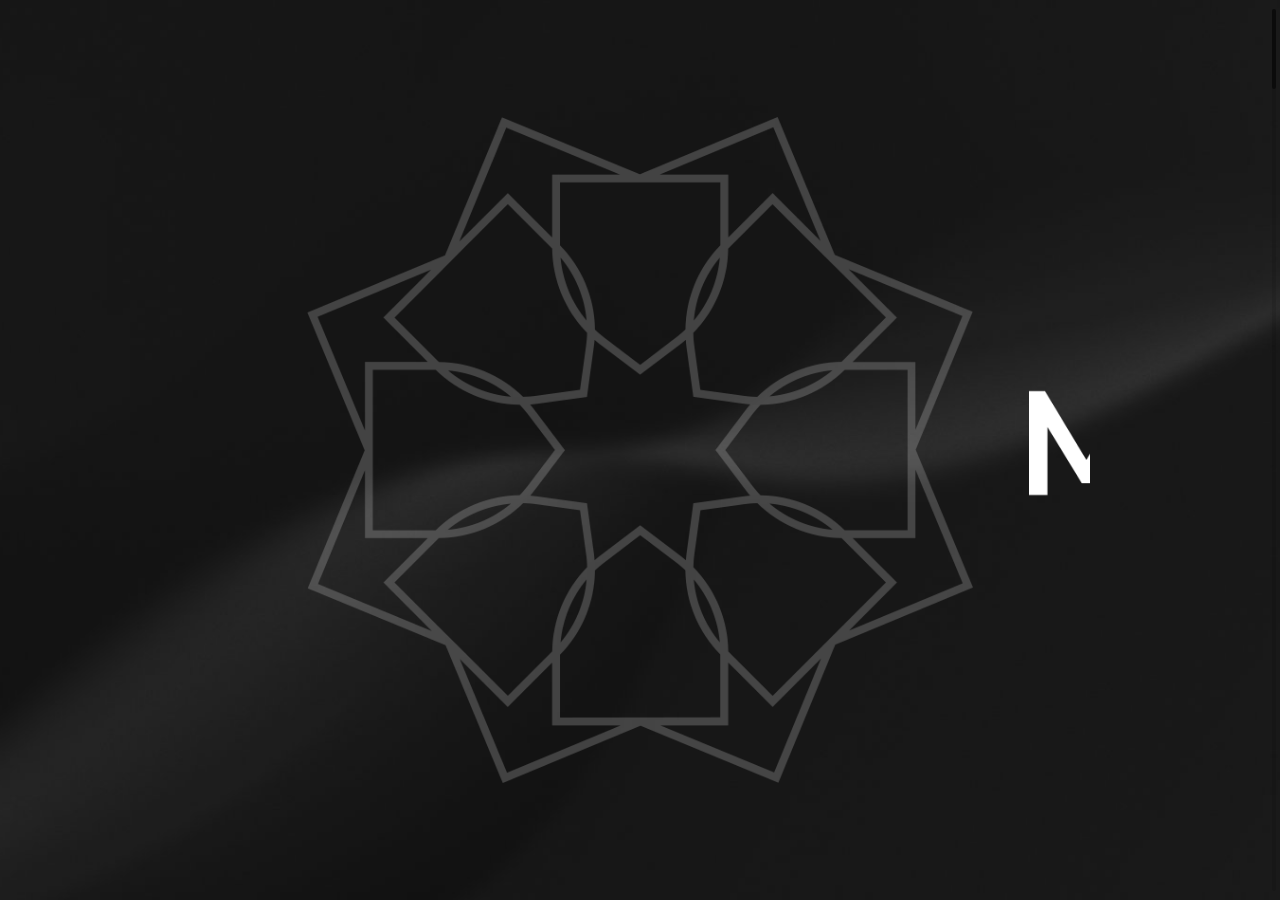
==== commit a7658199: "back" ====
--- a/index.html
+++ b/index.html
@@ -17,6 +17,12 @@
     <link rel="stylesheet" href="static/css/slick.css" />
     <link rel="stylesheet" href="static/css/slick-theme.css" />
     <link rel="stylesheet" href="static/css/style.css" />
+
+    <style>
+      .who-we-are::before {
+        background: none;
+      }
+    </style>
 
     <link rel="icon" href="favicon.ico" />
   </head>
@@ -144,12 +150,7 @@
           </div>
         </section>
         <section
-          class="
-            what-we-do
-            template template-reverse
-            block-animation
-            swiper-slide
-          "
+          class="what-we-do template template-reverse block-animation swiper-slide"
         >
           <div class="container">
             <div class="template-title-container left-animation">
@@ -206,7 +207,6 @@
           </div>
         </section>
 
-
         <section class="community-new swiper-slide">
           <div class="community-new-content">
             <h3>Meet our community</h3>
@@ -222,19 +222,27 @@
                       <p class="first-name">Felipe</p>
                       <p class="last-name">Fraser</p>
                     </div>
-                    <p> CEO<br /> Infrastructure management<br /> Chile </p>
-                  </div>
-                </div>
-                <p class="slide-description" person=""> <span> CEO<br /> Infrastructure management<br /> Chile </span>
+                    <p>
+                      CEO<br />
+                      Infrastructure management<br />
+                      Chile
+                    </p>
+                  </div>
+                </div>
+                <p class="slide-description" person="">
+                  <span>
+                    CEO<br />
+                    Infrastructure management<br />
+                    Chile
+                  </span>
                   Everything is infrastructure. My approach is bottom up.
-                  Recognizing value and creativity in developing countries,
-                  with the potential of solving global concerns.<br /><br />What
+                  Recognizing value and creativity in developing countries, with
+                  the potential of solving global concerns.<br /><br />What
                   attracts me to MoreThan Capital is the combination of broad
                   industry expertise, connections and global reach within an
                   intimate, trusted community of people with shared values and
-                  putting this to the service of growing ventures that will
-                  make a difference in the world. This is simply
-                  extraordinary.
+                  putting this to the service of growing ventures that will make
+                  a difference in the world. This is simply extraordinary.
                 </p>
               </div>
               <div class="item">
@@ -248,18 +256,27 @@
                       <p class="first-name">Carlo</p>
                       <p class="last-name">Luzzatto</p>
                     </div>
-                    <p> CEO<br /> Construction<br /> Italy/U.S. </p>
-                  </div>
-                </div>
-                <p class="slide-description" person=""> <span> CEO<br /> Construction<br /> Italy/U.S. </span>
-                  I am thrilled to be able to re-define the meaning of
-                  long-term value creation in an increasingly vulnerable world
-                  by co-founding and actively contributing to this
-                  one-of-a-kind community of purpose-driven business leaders.
+                    <p>
+                      CEO<br />
+                      Construction<br />
+                      Italy/U.S.
+                    </p>
+                  </div>
+                </div>
+                <p class="slide-description" person="">
+                  <span>
+                    CEO<br />
+                    Construction<br />
+                    Italy/U.S.
+                  </span>
+                  I am thrilled to be able to re-define the meaning of long-term
+                  value creation in an increasingly vulnerable world by
+                  co-founding and actively contributing to this one-of-a-kind
+                  community of purpose-driven business leaders.
                   <br /><br />I bring to the table 30+ years of building,
                   developing and leading teams to successfully grow global
-                  companies in the sectors of aerospace, power generation, oil
-                  & gas and infrastructure.
+                  companies in the sectors of aerospace, power generation, oil &
+                  gas and infrastructure.
                 </p>
               </div>
               <div class="item">
@@ -273,18 +290,26 @@
                       <p class="first-name">Ragip</p>
                       <p class="last-name">Balcioglu</p>
                     </div>
-                    <p> Consumer Goods<br /> Chief Commerical Officer - EMENA & Americas<br /> Turkey </p>
-                  </div>
-                </div>
-                <p class="slide-description" person=""> <span> Consumer Goods<br /> Chief Commerical Officer - EMENA & Americas<br /> Turkey </span>
+                    <p>
+                      Consumer Goods<br />
+                      Chief Commerical Officer - EMENA & Americas<br />
+                      Turkey
+                    </p>
+                  </div>
+                </div>
+                <p class="slide-description" person="">
+                  <span>
+                    Consumer Goods<br />
+                    Chief Commerical Officer - EMENA & Americas<br />
+                    Turkey
+                  </span>
                   MoreThan Capital is an exciting and unique venture with a
                   remarkable global network of successful entrepreneurs and
                   professionals. I am proud to be part of this community built
                   on trust, global reach and capabilities, and happy to bring
-                  nearly 30 years of experience of creating and managing
-                  diverse teams for sustainable and profitable growth across
-                  multiple markets and brands in Global Consumer Electronics
-                  and beyond.
+                  nearly 30 years of experience of creating and managing diverse
+                  teams for sustainable and profitable growth across multiple
+                  markets and brands in Global Consumer Electronics and beyond.
                 </p>
               </div>
               <div class="item">
@@ -298,13 +323,22 @@
                       <p class="first-name">Jakob</p>
                       <p class="last-name">Iqbal</p>
                     </div>
-                    <p> CEO, Sundt AS<br /> Investment Management<br /> Norway </p>
-                  </div>
-                </div>
-                <p class="slide-description" person=""> <span> CEO, Sundt AS<br /> Investment Management<br /> Norway </span>
+                    <p>
+                      CEO, Sundt AS<br />
+                      Investment Management<br />
+                      Norway
+                    </p>
+                  </div>
+                </div>
+                <p class="slide-description" person="">
+                  <span>
+                    CEO, Sundt AS<br />
+                    Investment Management<br />
+                    Norway
+                  </span>
                   I am excited to bring in broad experience as an investment
-                  professional in public and private markets across a wide
-                  range of industries globally to MoreThan Capital, a unique
+                  professional in public and private markets across a wide range
+                  of industries globally to MoreThan Capital, a unique
                   combination of high calibre people with complementing
                   skillsets, experiences and networks.
                 </p>
@@ -320,22 +354,31 @@
                       <p class="first-name">Dmitri</p>
                       <p class="last-name">Zaitsev</p>
                     </div>
-                    <p> Co-Founder and Managing Director of MoreThan Capital<br /> Formerly Senior Partner, Management Consulting<br /> Berlin, Germany </p>
-                  </div>
-                </div>
-                <p class="slide-description" person=""> <span> Co-Founder and Managing Director of MoreThan Capital<br /> Formerly Senior Partner, Management Consulting<br /> Berlin, Germany </span>
-                  A combination of great idea and access to capital is vital
-                  for a business to succeed and technology is in the core of
-                  virtually any business model these days. But at the end, it
-                  is still all about people. MoreThan Capital is more than an
-                  investment vehicle - it is a unique platform that is built
-                  by people for people, who are committed to connect great
-                  ideas with expertise, capital and global networks, to
-                  achieve great results and make impact. It is a privilege and
-                  honour for me to serve this unique community and to
-                  contribute more than 25 years of diverse experience across
-                  sectors, functions and geographies to add value to the
-                  businesses we are partnering with.
+                    <p>
+                      Co-Founder and Managing Director of MoreThan Capital<br />
+                      Formerly Senior Partner, Management Consulting<br />
+                      Berlin, Germany
+                    </p>
+                  </div>
+                </div>
+                <p class="slide-description" person="">
+                  <span>
+                    Co-Founder and Managing Director of MoreThan Capital<br />
+                    Formerly Senior Partner, Management Consulting<br />
+                    Berlin, Germany
+                  </span>
+                  A combination of great idea and access to capital is vital for
+                  a business to succeed and technology is in the core of
+                  virtually any business model these days. But at the end, it is
+                  still all about people. MoreThan Capital is more than an
+                  investment vehicle - it is a unique platform that is built by
+                  people for people, who are committed to connect great ideas
+                  with expertise, capital and global networks, to achieve great
+                  results and make impact. It is a privilege and honour for me
+                  to serve this unique community and to contribute more than 25
+                  years of diverse experience across sectors, functions and
+                  geographies to add value to the businesses we are partnering
+                  with.
                 </p>
               </div>
               <div class="item">
@@ -349,10 +392,18 @@
                       <p class="first-name">Bryan</p>
                       <p class="last-name">Quinn</p>
                     </div>
-                    <p>Strategy, Growth and Marketing Executive, Mining <br>Australia</p>
-                  </div>
-                </div>
-                <p class="slide-description" person=""> <span>Strategy, Growth and Marketing Executive, Mining <br>Australia</span></p>
+                    <p>
+                      Strategy, Growth and Marketing Executive, Mining
+                      <br />Australia
+                    </p>
+                  </div>
+                </div>
+                <p class="slide-description" person="">
+                  <span
+                    >Strategy, Growth and Marketing Executive, Mining
+                    <br />Australia</span
+                  >
+                </p>
               </div>
               <div class="item">
                 <div class="slide-image-container">
@@ -365,20 +416,31 @@
                       <p class="first-name">Caroline</p>
                       <p class="last-name">Kracht</p>
                     </div>
-                    <p> Co-Founder and Managing Director of MoreThan Capital<br /> Formerly Managing Director and Head of Asia-Pacific Investment Banking<br /> Hong Kong, China </p>
-                  </div>
-                </div>
-                <p class="slide-description" person=""> <span> Co-Founder and Managing Director of MoreThan Capital<br /> Formerly Managing Director and Head of Asia-Pacific Investment Banking<br /> Hong Kong, China </span>
+                    <p>
+                      Co-Founder and Managing Director of MoreThan Capital<br />
+                      Formerly Managing Director and Head of Asia-Pacific
+                      Investment Banking<br />
+                      Hong Kong, China
+                    </p>
+                  </div>
+                </div>
+                <p class="slide-description" person="">
+                  <span>
+                    Co-Founder and Managing Director of MoreThan Capital<br />
+                    Formerly Managing Director and Head of Asia-Pacific
+                    Investment Banking<br />
+                    Hong Kong, China
+                  </span>
                   MoreThan Capital to me is an amazing opportunity to make a
                   difference in this world. By investing our collective time,
-                  expertise, network and money in businesses that are
-                  committed to leading change, we create positive impact for
-                  people, industries and society at large.<br />With more than
-                  20 years experience in evaluating and structuring M&A and
-                  capital markets transactions and leading high-performance
-                  teams across geographies, I am super excited to be part of
-                  this one-of-a kind global community of impressive business
-                  leaders, passionate entrepreneurs and supportive investors.
+                  expertise, network and money in businesses that are committed
+                  to leading change, we create positive impact for people,
+                  industries and society at large.<br />With more than 20 years
+                  experience in evaluating and structuring M&A and capital
+                  markets transactions and leading high-performance teams across
+                  geographies, I am super excited to be part of this one-of-a
+                  kind global community of impressive business leaders,
+                  passionate entrepreneurs and supportive investors.
                 </p>
               </div>
               <div class="item">
@@ -392,460 +454,780 @@
                       <p class="first-name">Jason</p>
                       <p class="last-name">Kra</p>
                     </div>
-                    <p> President, Li&Fung<br /> Co-founder of MoreThan Capital <br /> USA </p>
-                  </div>
-                </div>
-                <p class="slide-description" person=""> <span>President, Li&Fung<br /> Co-founder of MoreThan Capital <br /> USA</span>Extending the HBS community to the business world and leveraging our collective abilities and resources is unique and talks to my values.  By acting together, we are greater than the sum of our parts. I am an entrepreneur with nearly 30 years of experience in apparel global supply chain servicing the world's most prominent retailers and brands. Have production experience in 30+ countries of production, including Africa and emerging markets, managing supply chain from end to end.    </p>
+                    <p>
+                      President, Li&Fung<br />
+                      Co-founder of MoreThan Capital <br />
+                      USA
+                    </p>
+                  </div>
+                </div>
+                <p class="slide-description" person="">
+                  <span
+                    >President, Li&Fung<br />
+                    Co-founder of MoreThan Capital <br />
+                    USA</span
+                  >Extending the HBS community to the business world and
+                  leveraging our collective abilities and resources is unique
+                  and talks to my values. By acting together, we are greater
+                  than the sum of our parts. I am an entrepreneur with nearly 30
+                  years of experience in apparel global supply chain servicing
+                  the world's most prominent retailers and brands. Have
+                  production experience in 30+ countries of production,
+                  including Africa and emerging markets, managing supply chain
+                  from end to end.
+                </p>
               </div>
 
               <div class="item">
                 <div class="slide-image-container">
-                  <img src="static/img/people_MTC/28.jpg" alt="">
+                  <img src="static/img/people_MTC/28.jpg" alt="" />
                   <div class="slide-text">
                     <div class="slide-text-name-content">
                       <p class="first-name">Raghu</p>
                       <p class="last-name">Malhotra</p>
                     </div>
-                    <p>Member of the Advisory Board, MoreThan Capital <br>Co-President <br>MasterCard International Markets <br>London, UK/Dubai, UAE</p>
-                  </div>
-                </div>
-                <p class="slide-description" person=""> <span>Member of the Advisory Board, MoreThan Capital <br>Co-President <br>MasterCard International Markets <br>London, UK/Dubai, UAE</span></p>
-              </div>
-              <div class="item">
-                <div class="slide-image-container">
-                  <img src="static/img/people_MTC/32.jpg" alt="">
+                    <p>
+                      Member of the Advisory Board, MoreThan Capital
+                      <br />Co-President <br />MasterCard International Markets
+                      <br />London, UK/Dubai, UAE
+                    </p>
+                  </div>
+                </div>
+                <p class="slide-description" person="">
+                  <span
+                    >Member of the Advisory Board, MoreThan Capital
+                    <br />Co-President <br />MasterCard International Markets
+                    <br />London, UK/Dubai, UAE</span
+                  >
+                </p>
+              </div>
+              <div class="item">
+                <div class="slide-image-container">
+                  <img src="static/img/people_MTC/32.jpg" alt="" />
                   <div class="slide-text">
                     <div class="slide-text-name-content">
                       <p class="first-name">Ken</p>
                       <p class="last-name">Cheung</p>
                     </div>
-                    <p>Co-Founder, Non-Executive Partner, MoreThan Capital <br>Co-Founder & President, Our Happy Company <br> <br>Singapore</p>
-                  </div>
-                </div>
-                <p class="slide-description" person=""> <span>Co-Founder, Non-Executive Partner, MoreThan Capital <br>Co-Founder & President, Our Happy Company <br> <br>Singapore</span>Formerly Founding Head of Asia Pacific, Facebook & Instagram Partnerships and senior executive of Warner Music and Tencent</p>
-              </div>
-              <div class="item">
-                <div class="slide-image-container">
-                  <img src="static/img/people_MTC/24.jpg" alt="">
+                    <p>
+                      Co-Founder, Non-Executive Partner, MoreThan Capital
+                      <br />Co-Founder & President, Our Happy Company <br />
+                      <br />Singapore
+                    </p>
+                  </div>
+                </div>
+                <p class="slide-description" person="">
+                  <span
+                    >Co-Founder, Non-Executive Partner, MoreThan Capital
+                    <br />Co-Founder & President, Our Happy Company <br />
+                    <br />Singapore</span
+                  >Formerly Founding Head of Asia Pacific, Facebook & Instagram
+                  Partnerships and senior executive of Warner Music and Tencent
+                </p>
+              </div>
+              <div class="item">
+                <div class="slide-image-container">
+                  <img src="static/img/people_MTC/24.jpg" alt="" />
                   <div class="slide-text">
                     <div class="slide-text-name-content">
                       <p class="first-name">Patrick</p>
                       <p class="last-name">Botteron</p>
                     </div>
-                    <p>Head of Private Banking Onshore <br>BCV <br>Angel Investor, Advisory Board Member of multiple ventures <br>Lausanne, Switzerland</p>
-                  </div>
-                </div>
-                <p class="slide-description" person=""> <span>Head of Private Banking Onshore <br>BCV <br>Angel Investor, Advisory Board Member of multiple ventures <br>Lausanne, Switzerland</span></p>
-              </div>
-              <div class="item">
-                <div class="slide-image-container">
-                  <img src="static/img/people_MTC/15.jpg" alt="">
+                    <p>
+                      Head of Private Banking Onshore <br />BCV <br />Angel
+                      Investor, Advisory Board Member of multiple ventures
+                      <br />Lausanne, Switzerland
+                    </p>
+                  </div>
+                </div>
+                <p class="slide-description" person="">
+                  <span
+                    >Head of Private Banking Onshore <br />BCV <br />Angel
+                    Investor, Advisory Board Member of multiple ventures
+                    <br />Lausanne, Switzerland</span
+                  >
+                </p>
+              </div>
+              <div class="item">
+                <div class="slide-image-container">
+                  <img src="static/img/people_MTC/15.jpg" alt="" />
                   <div class="slide-text">
                     <div class="slide-text-name-content">
                       <p class="first-name">Galya</p>
                       <p class="last-name">Molinas</p>
                     </div>
-                    <p>Investment Committee Member <br>Founder One <br>Formerly global top executive at The Coca-Cola Company <br>London, UK</p>
-                  </div>
-                </div>
-                <p class="slide-description" person=""> <span>Investment Committee Member <br>Founder One <br>Formerly global top executive at The Coca-Cola Company <br>London, UK</span>I joined MoreThan Capital because of the strong, engaged and values based community that is being put together. I believe in MTC strategy and criteria for investment</p>
-              </div>
-              <div class="item">
-                <div class="slide-image-container">
-                  <img src="static/img/people_MTC/13.jpg" alt="">
+                    <p>
+                      Investment Committee Member <br />Founder One
+                      <br />Formerly global top executive at The Coca-Cola
+                      Company <br />London, UK
+                    </p>
+                  </div>
+                </div>
+                <p class="slide-description" person="">
+                  <span
+                    >Investment Committee Member <br />Founder One
+                    <br />Formerly global top executive at The Coca-Cola Company
+                    <br />London, UK</span
+                  >I joined MoreThan Capital because of the strong, engaged and
+                  values based community that is being put together. I believe
+                  in MTC strategy and criteria for investment
+                </p>
+              </div>
+              <div class="item">
+                <div class="slide-image-container">
+                  <img src="static/img/people_MTC/13.jpg" alt="" />
                   <div class="slide-text">
                     <div class="slide-text-name-content">
                       <p class="first-name">Martijn</p>
                       <p class="last-name">de Jong</p>
                     </div>
-                    <p>Chief Digital Officer - Marketing, Data & Product <br> Digital Assets <br>Singapore</p>
-                  </div>
-                </div>
-                <p class="slide-description" person=""> <span>Chief Digital Officer - Marketing, Data & Product <br> Digital Assets <br>Singapore</span></p>
-              </div>
-              <div class="item">
-                <div class="slide-image-container">
-                  <img src="static/img/people_MTC/25.jpg" alt="">
+                    <p>
+                      Chief Digital Officer - Marketing, Data & Product <br />
+                      Digital Assets <br />Singapore
+                    </p>
+                  </div>
+                </div>
+                <p class="slide-description" person="">
+                  <span
+                    >Chief Digital Officer - Marketing, Data & Product <br />
+                    Digital Assets <br />Singapore</span
+                  >
+                </p>
+              </div>
+              <div class="item">
+                <div class="slide-image-container">
+                  <img src="static/img/people_MTC/25.jpg" alt="" />
                   <div class="slide-text">
                     <div class="slide-text-name-content">
                       <p class="first-name">Ramy</p>
                       <p class="last-name">Fares</p>
                     </div>
-                    <p>Director for Retail and Travel, Middle East and Africa <br>Microsoft <br>Dubai, UAE</p>
-                  </div>
-                </div>
-                <p class="slide-description" person=""> <span>Director for Retail and Travel, Middle East and Africa <br>Microsoft <br>Dubai, UAE</span>I’m thrilled and proud to join MoreThan Capital to build further profound human and business connections within my Harvard network, while creating and capturing value through sound investment decisions shaped by the MTC values and principles. I bring in digital background across emerging technologies, enabling the firms across Retail, Travel and Telecom to create competitive business advantage through digital capabilities.</p>
-              </div>
-              <div class="item">
-                <div class="slide-image-container">
-                  <img src="static/img/people_MTC/12.jpg" alt="">
+                    <p>
+                      Director for Retail and Travel, Middle East and Africa
+                      <br />Microsoft <br />Dubai, UAE
+                    </p>
+                  </div>
+                </div>
+                <p class="slide-description" person="">
+                  <span
+                    >Director for Retail and Travel, Middle East and Africa
+                    <br />Microsoft <br />Dubai, UAE</span
+                  >I’m thrilled and proud to join MoreThan Capital to build
+                  further profound human and business connections within my
+                  Harvard network, while creating and capturing value through
+                  sound investment decisions shaped by the MTC values and
+                  principles. I bring in digital background across emerging
+                  technologies, enabling the firms across Retail, Travel and
+                  Telecom to create competitive business advantage through
+                  digital capabilities.
+                </p>
+              </div>
+              <div class="item">
+                <div class="slide-image-container">
+                  <img src="static/img/people_MTC/12.jpg" alt="" />
                   <div class="slide-text">
                     <div class="slide-text-name-content">
                       <p class="first-name">Ola</p>
                       <p class="last-name">Lyndstad</p>
                     </div>
-                    <p>Partner <br>Pareto Asset Management <br>Oslo, Norway</p>
-                  </div>
-                </div>
-                <p class="slide-description" person=""> <span>Partner <br>Pareto Asset Management <br>Oslo, Norway</span></p>
-              </div>
-              <div class="item">
-                <div class="slide-image-container">
-                  <img src="static/img/people_MTC/11.jpg" alt="">
+                    <p>
+                      Partner <br />Pareto Asset Management <br />Oslo, Norway
+                    </p>
+                  </div>
+                </div>
+                <p class="slide-description" person="">
+                  <span
+                    >Partner <br />Pareto Asset Management <br />Oslo,
+                    Norway</span
+                  >
+                </p>
+              </div>
+              <div class="item">
+                <div class="slide-image-container">
+                  <img src="static/img/people_MTC/11.jpg" alt="" />
                   <div class="slide-text">
                     <div class="slide-text-name-content">
                       <p class="first-name">Rintse</p>
                       <p class="last-name">Zijlstra</p>
                     </div>
-                    <p>CFO <br>Fintech <br>Amsterdam, The Netherlands</p>
-                  </div>
-                </div>
-                <p class="slide-description" person=""> <span>CFO <br>Fintech <br>Amsterdam, The Netherlands</span></p>
-              </div>
-              <div class="item">
-                <div class="slide-image-container">
-                  <img src="static/img/people_MTC/16.jpg" alt="">
+                    <p>CFO <br />Fintech <br />Amsterdam, The Netherlands</p>
+                  </div>
+                </div>
+                <p class="slide-description" person="">
+                  <span
+                    >CFO <br />Fintech <br />Amsterdam, The Netherlands</span
+                  >
+                </p>
+              </div>
+              <div class="item">
+                <div class="slide-image-container">
+                  <img src="static/img/people_MTC/16.jpg" alt="" />
                   <div class="slide-text">
                     <div class="slide-text-name-content">
                       <p class="first-name">Keith</p>
                       <p class="last-name">Chu</p>
                     </div>
-                    <p>Group Chief Investment Officer <br>Boustead Singapore Limited <br>Singapore</p>
-                  </div>
-                </div>
-                <p class="slide-description" person=""> <span>Group Chief Investment Officer <br>Boustead Singapore Limited <br>Singapore</span>MTC is a unique global community drawn not only by shared experience but also by deep shared passion to ensure that business evolution and innovation come together to serve a greater purpose, extending far beyond capital and profit</p>
-              </div>
-              <div class="item">
-                <div class="slide-image-container">
-                  <img src="static/img/people_MTC/1.jpg" alt="">
+                    <p>
+                      Group Chief Investment Officer <br />Boustead Singapore
+                      Limited <br />Singapore
+                    </p>
+                  </div>
+                </div>
+                <p class="slide-description" person="">
+                  <span
+                    >Group Chief Investment Officer <br />Boustead Singapore
+                    Limited <br />Singapore</span
+                  >MTC is a unique global community drawn not only by shared
+                  experience but also by deep shared passion to ensure that
+                  business evolution and innovation come together to serve a
+                  greater purpose, extending far beyond capital and profit
+                </p>
+              </div>
+              <div class="item">
+                <div class="slide-image-container">
+                  <img src="static/img/people_MTC/1.jpg" alt="" />
                   <div class="slide-text">
                     <div class="slide-text-name-content">
                       <p class="first-name">James</p>
                       <p class="last-name">Barber</p>
                     </div>
-                    <p>Co-Chief Investment Officer, AIMCo <br> Seattle/Edmonton, U.S./Canada</p>
-                  </div>
-                </div>
-                <p class="slide-description" person=""> <span>Co-Chief Investment Officer, AIMCo <br> Seattle/Edmonton, U.S./Canada</span>I am excited to be involved with MoreThan Capital that leverages a global, diverse group of experienced professionals to navigate a changing world, and partner with exceptional companies to solve some of the worlds most complex challenges. <br><br> Having been investing professionally for over 25 years on a global basis in both public and private markets, I have a deep appreciation for the complex interaction between finance, leadership and change as well as for a well organised and disciplined investment process. </p>
-              </div>
-              <div class="item">
-                <div class="slide-image-container">
-                  <img src="static/img/people_MTC/2.jpg" alt="">
+                    <p>
+                      Co-Chief Investment Officer, AIMCo <br />
+                      Seattle/Edmonton, U.S./Canada
+                    </p>
+                  </div>
+                </div>
+                <p class="slide-description" person="">
+                  <span
+                    >Co-Chief Investment Officer, AIMCo <br />
+                    Seattle/Edmonton, U.S./Canada</span
+                  >I am excited to be involved with MoreThan Capital that
+                  leverages a global, diverse group of experienced professionals
+                  to navigate a changing world, and partner with exceptional
+                  companies to solve some of the worlds most complex challenges.
+                  <br /><br />
+                  Having been investing professionally for over 25 years on a
+                  global basis in both public and private markets, I have a deep
+                  appreciation for the complex interaction between finance,
+                  leadership and change as well as for a well organised and
+                  disciplined investment process.
+                </p>
+              </div>
+              <div class="item">
+                <div class="slide-image-container">
+                  <img src="static/img/people_MTC/2.jpg" alt="" />
                   <div class="slide-text">
                     <div class="slide-text-name-content">
                       <p class="first-name">Javier</p>
                       <p class="last-name">Gonzalez</p>
                     </div>
-                    <p>Co-Founder and Managing Director of MoreThan Capital <br>Formerly CEO and copropate M&A Executive of large industrial groups <br>New York, USA</p>
-                  </div>
-                </div>
-                <p class="slide-description" person=""> <span>Co-Founder and Managing Director of MoreThan Capital <br>Formerly CEO and copropate M&A Executive of large industrial groups <br>New York, USA</span></p>
-              </div>
-              <div class="item">
-                <div class="slide-image-container">
-                  <img src="static/img/people_MTC/3.jpg" alt="">
+                    <p>
+                      Co-Founder and Managing Director of MoreThan Capital
+                      <br />Formerly CEO and copropate M&A Executive of large
+                      industrial groups <br />New York, USA
+                    </p>
+                  </div>
+                </div>
+                <p class="slide-description" person="">
+                  <span
+                    >Co-Founder and Managing Director of MoreThan Capital
+                    <br />Formerly CEO and copropate M&A Executive of large
+                    industrial groups <br />New York, USA</span
+                  >
+                </p>
+              </div>
+              <div class="item">
+                <div class="slide-image-container">
+                  <img src="static/img/people_MTC/3.jpg" alt="" />
                   <div class="slide-text">
                     <div class="slide-text-name-content">
                       <p class="first-name">Faiz</p>
                       <p class="last-name">Mayalakkara</p>
                     </div>
-                    <p>Director of Investments <br>Abu Dhabi Investment Authority <br>Seasoned Angel Investor <br>Abu Dhabi, UAE</p>
-                  </div>
-                </div>
-                <p class="slide-description" person=""> <span>Director of Investments <br>Abu Dhabi Investment Authority <br>Seasoned Angel Investor <br>Abu Dhabi, UAE</span></p>
-              </div>
-              <div class="item">
-                <div class="slide-image-container">
-                  <img src="static/img/people_MTC/4.jpg" alt="">
+                    <p>
+                      Director of Investments <br />Abu Dhabi Investment
+                      Authority <br />Seasoned Angel Investor <br />Abu Dhabi,
+                      UAE
+                    </p>
+                  </div>
+                </div>
+                <p class="slide-description" person="">
+                  <span
+                    >Director of Investments <br />Abu Dhabi Investment
+                    Authority <br />Seasoned Angel Investor <br />Abu Dhabi,
+                    UAE</span
+                  >
+                </p>
+              </div>
+              <div class="item">
+                <div class="slide-image-container">
+                  <img src="static/img/people_MTC/4.jpg" alt="" />
                   <div class="slide-text">
                     <div class="slide-text-name-content">
                       <p class="first-name">Richard</p>
                       <p class="last-name">Frey</p>
                     </div>
-                    <p>CEO <br>INAIT <br>Artificial Brain Intelligence <br>Lausanne, Switzerland</p>
-                  </div>
-                </div>
-                <p class="slide-description" person=""> <span>CEO <br>INAIT <br>Artificial Brain Intelligence <br>Lausanne, Switzerland</span></p>
-              </div>
-              <div class="item">
-                <div class="slide-image-container">
-                  <img src="static/img/people_MTC/5.jpg" alt="">
+                    <p>
+                      CEO <br />INAIT <br />Artificial Brain Intelligence
+                      <br />Lausanne, Switzerland
+                    </p>
+                  </div>
+                </div>
+                <p class="slide-description" person="">
+                  <span
+                    >CEO <br />INAIT <br />Artificial Brain Intelligence
+                    <br />Lausanne, Switzerland</span
+                  >
+                </p>
+              </div>
+              <div class="item">
+                <div class="slide-image-container">
+                  <img src="static/img/people_MTC/5.jpg" alt="" />
                   <div class="slide-text">
                     <div class="slide-text-name-content">
                       <p class="first-name">Tatiana</p>
                       <p class="last-name">Pecasting-Pierre</p>
                     </div>
-                    <p>Independent Board Member <br>Financial Services <br>Paris, France</p>
-                  </div>
-                </div>
-                <p class="slide-description" person=""> <span>Independent Board Member <br>Financial Services <br>Paris, France</span></p>
-              </div>
-              <div class="item">
-                <div class="slide-image-container">
-                  <img src="static/img/people_MTC/6.jpg" alt="">
+                    <p>
+                      Independent Board Member <br />Financial Services
+                      <br />Paris, France
+                    </p>
+                  </div>
+                </div>
+                <p class="slide-description" person="">
+                  <span
+                    >Independent Board Member <br />Financial Services
+                    <br />Paris, France</span
+                  >
+                </p>
+              </div>
+              <div class="item">
+                <div class="slide-image-container">
+                  <img src="static/img/people_MTC/6.jpg" alt="" />
                   <div class="slide-text">
                     <div class="slide-text-name-content">
                       <p class="first-name">Alejando</p>
                       <p class="last-name">Del Valle</p>
                     </div>
-                    <p>General Manager <br>Investment Company <br>Mexico</p>
-                  </div>
-                </div>
-                <p class="slide-description" person=""> <span>General Manager <br>Investment Company <br>Mexico</span></p>
-              </div>
-              <div class="item">
-                <div class="slide-image-container">
-                  <img src="static/img/people_MTC/7.jpg" alt="">
+                    <p>General Manager <br />Investment Company <br />Mexico</p>
+                  </div>
+                </div>
+                <p class="slide-description" person="">
+                  <span
+                    >General Manager <br />Investment Company <br />Mexico</span
+                  >
+                </p>
+              </div>
+              <div class="item">
+                <div class="slide-image-container">
+                  <img src="static/img/people_MTC/7.jpg" alt="" />
                   <div class="slide-text">
                     <div class="slide-text-name-content">
                       <p class="first-name">Pablo</p>
                       <p class="last-name">de Brito</p>
                     </div>
-                    <p>Chief Commercial & Marketing Officer <br>Domino´s <br>Mexico</p>
-                  </div>
-                </div>
-                <p class="slide-description" person=""> <span>Chief Commercial & Marketing Officer <br>Domino´s <br>Mexico</span></p>
-              </div>
-              <div class="item">
-                <div class="slide-image-container">
-                  <img src="static/img/people_MTC/8.jpg" alt="">
+                    <p>
+                      Chief Commercial & Marketing Officer <br />Domino´s
+                      <br />Mexico
+                    </p>
+                  </div>
+                </div>
+                <p class="slide-description" person="">
+                  <span
+                    >Chief Commercial & Marketing Officer <br />Domino´s
+                    <br />Mexico</span
+                  >
+                </p>
+              </div>
+              <div class="item">
+                <div class="slide-image-container">
+                  <img src="static/img/people_MTC/8.jpg" alt="" />
                   <div class="slide-text">
                     <div class="slide-text-name-content">
                       <p class="first-name">Robin</p>
                       <p class="last-name">McIver</p>
                     </div>
-                    <p> DVP Operations at King's College London<br> London, UK</p>
-                  </div>
-                </div>
-                <p class="slide-description" person=""> <span> DVP Operations at King's College London<br> London, UK</span></p>
-              </div>
-              <div class="item">
-                <div class="slide-image-container">
-                  <img src="static/img/people_MTC/9.jpg" alt="">
+                    <p>
+                      DVP Operations at King's College London<br />
+                      London, UK
+                    </p>
+                  </div>
+                </div>
+                <p class="slide-description" person="">
+                  <span>
+                    DVP Operations at King's College London<br />
+                    London, UK</span
+                  >
+                </p>
+              </div>
+              <div class="item">
+                <div class="slide-image-container">
+                  <img src="static/img/people_MTC/9.jpg" alt="" />
                   <div class="slide-text">
                     <div class="slide-text-name-content">
                       <p class="first-name">Carlos</p>
                       <p class="last-name">Mata</p>
                     </div>
-                    <p>EVP, Strategy and Business Development <br> Energy Infrastructure <br> USA</p>
-                  </div>
-                </div>
-                <p class="slide-description" person=""> <span>EVP, Strategy and Business Development <br> Energy Infrastructure <br> USA</span>Excited to join a community of successful leaders who seek to make a difference for people, industries and society. I bring a network of deal origination and potential investors along with Finance, M&A negotiation and structuring expertise.</p>
-              </div>
-              <div class="item">
-                <div class="slide-image-container">
-                  <img src="static/img/people_MTC/10.jpg" alt="">
+                    <p>
+                      EVP, Strategy and Business Development <br />
+                      Energy Infrastructure <br />
+                      USA
+                    </p>
+                  </div>
+                </div>
+                <p class="slide-description" person="">
+                  <span
+                    >EVP, Strategy and Business Development <br />
+                    Energy Infrastructure <br />
+                    USA</span
+                  >Excited to join a community of successful leaders who seek to
+                  make a difference for people, industries and society. I bring
+                  a network of deal origination and potential investors along
+                  with Finance, M&A negotiation and structuring expertise.
+                </p>
+              </div>
+              <div class="item">
+                <div class="slide-image-container">
+                  <img src="static/img/people_MTC/10.jpg" alt="" />
                   <div class="slide-text">
                     <div class="slide-text-name-content">
                       <p class="first-name">Roslina</p>
                       <p class="last-name">A. Rahman</p>
                     </div>
-                    <p>Asset Management professional <br>Kuala Lumpur, Malaysia</p>
-                  </div>
-                </div>
-                <p class="slide-description" person=""> <span>Asset Management professional <br>Kuala Lumpur, Malaysia</span>I joined MoreThan Capital to be part of a like-minded and values driven community that invests in growing companies to provide the returns to our members and investors. I bring in my experience from the investment management industry.</p>
-              </div>
-              <div class="item">
-                <div class="slide-image-container">
-                  <img src="static/img/people_MTC/14.jpg" alt="">
+                    <p>
+                      Asset Management professional <br />Kuala Lumpur, Malaysia
+                    </p>
+                  </div>
+                </div>
+                <p class="slide-description" person="">
+                  <span
+                    >Asset Management professional <br />Kuala Lumpur,
+                    Malaysia</span
+                  >I joined MoreThan Capital to be part of a like-minded and
+                  values driven community that invests in growing companies to
+                  provide the returns to our members and investors. I bring in
+                  my experience from the investment management industry.
+                </p>
+              </div>
+              <div class="item">
+                <div class="slide-image-container">
+                  <img src="static/img/people_MTC/14.jpg" alt="" />
                   <div class="slide-text">
                     <div class="slide-text-name-content">
                       <p class="first-name">Marian</p>
                       <p class="last-name">Capay</p>
                     </div>
-                    <p>CEO <br>FOKUS <br>Ex-McKinsey, top executive in retail <br>Bratislava, Slovakia</p>
-                  </div>
-                </div>
-                <p class="slide-description" person=""> <span>CEO <br>FOKUS <br>Ex-McKinsey, top executive in retail <br>Bratislava, Slovakia</span></p>
+                    <p>
+                      CEO <br />FOKUS <br />Ex-McKinsey, top executive in retail
+                      <br />Bratislava, Slovakia
+                    </p>
+                  </div>
+                </div>
+                <p class="slide-description" person="">
+                  <span
+                    >CEO <br />FOKUS <br />Ex-McKinsey, top executive in retail
+                    <br />Bratislava, Slovakia</span
+                  >
+                </p>
               </div>
 
-
-              <div class="item">
-                <div class="slide-image-container">
-                  <img src="static/img/people_MTC/17.jpg" alt="">
+              <div class="item">
+                <div class="slide-image-container">
+                  <img src="static/img/people_MTC/17.jpg" alt="" />
                   <div class="slide-text">
                     <div class="slide-text-name-content">
                       <p class="first-name">Andrea</p>
                       <p class="last-name">Voinea</p>
                     </div>
-                    <p>Chief Human Resources Officer <br>ERSTE Group <br>Bucharest, Romania</p>
-                  </div>
-                </div>
-                <p class="slide-description" person=""> <span>Chief Human Resources Officer <br>ERSTE Group <br>Bucharest, Romania</span>I am attracted by trust in the team and bring to the table expertise in driving shareholder value through human capital</p>
-              </div>
-              <div class="item">
-                <div class="slide-image-container">
-                  <img src="static/img/people_MTC/18.jpg" alt="">
+                    <p>
+                      Chief Human Resources Officer <br />ERSTE Group
+                      <br />Bucharest, Romania
+                    </p>
+                  </div>
+                </div>
+                <p class="slide-description" person="">
+                  <span
+                    >Chief Human Resources Officer <br />ERSTE Group
+                    <br />Bucharest, Romania</span
+                  >I am attracted by trust in the team and bring to the table
+                  expertise in driving shareholder value through human capital
+                </p>
+              </div>
+              <div class="item">
+                <div class="slide-image-container">
+                  <img src="static/img/people_MTC/18.jpg" alt="" />
                   <div class="slide-text">
                     <div class="slide-text-name-content">
                       <p class="first-name">Brent</p>
                       <p class="last-name">Ridge</p>
                     </div>
-                    <p>CEO <br>Electric Utility <br>USA</p>
-                  </div>
-                </div>
-                <p class="slide-description" person=""> <span>CEO <br>Electric Utility <br>USA</span></p>
-              </div>
-              <div class="item">
-                <div class="slide-image-container">
-                  <img src="static/img/people_MTC/19.jpg" alt="">
+                    <p>CEO <br />Electric Utility <br />USA</p>
+                  </div>
+                </div>
+                <p class="slide-description" person="">
+                  <span>CEO <br />Electric Utility <br />USA</span>
+                </p>
+              </div>
+              <div class="item">
+                <div class="slide-image-container">
+                  <img src="static/img/people_MTC/19.jpg" alt="" />
                   <div class="slide-text">
                     <div class="slide-text-name-content">
                       <p class="first-name">Cori</p>
                       <p class="last-name">Purisima</p>
                     </div>
-                    <p>Head of Markets and Securities Services <br>HSBC <br>Manila, The Philippines</p>
-                  </div>
-                </div>
-                <p class="slide-description" person=""> <span>Head of Markets and Securities Services <br>HSBC <br>Manila, The Philippines</span></p>
-              </div>
-              <div class="item">
-                <div class="slide-image-container">
-                  <img src="static/img/people_MTC/20.jpg" alt="">
+                    <p>
+                      Head of Markets and Securities Services <br />HSBC
+                      <br />Manila, The Philippines
+                    </p>
+                  </div>
+                </div>
+                <p class="slide-description" person="">
+                  <span
+                    >Head of Markets and Securities Services <br />HSBC
+                    <br />Manila, The Philippines</span
+                  >
+                </p>
+              </div>
+              <div class="item">
+                <div class="slide-image-container">
+                  <img src="static/img/people_MTC/20.jpg" alt="" />
                   <div class="slide-text">
                     <div class="slide-text-name-content">
                       <p class="first-name">Eleni</p>
                       <p class="last-name">Skoura</p>
                     </div>
-                    <p>Board Member, Head of Retail <br>Banking <br>Bucharest, Romania</p>
-                  </div>
-                </div>
-                <p class="slide-description" person=""> <span>Board Member, Head of Retail <br>Banking <br>Bucharest, Romania</span></p>
-              </div>
-              <div class="item">
-                <div class="slide-image-container">
-                  <img src="static/img/people_MTC/21.jpg" alt="">
+                    <p>
+                      Board Member, Head of Retail <br />Banking
+                      <br />Bucharest, Romania
+                    </p>
+                  </div>
+                </div>
+                <p class="slide-description" person="">
+                  <span
+                    >Board Member, Head of Retail <br />Banking <br />Bucharest,
+                    Romania</span
+                  >
+                </p>
+              </div>
+              <div class="item">
+                <div class="slide-image-container">
+                  <img src="static/img/people_MTC/21.jpg" alt="" />
                   <div class="slide-text">
                     <div class="slide-text-name-content">
                       <p class="first-name">Greg</p>
                       <p class="last-name">Brouwer</p>
                     </div>
-                    <p>Vice President, Transformation <br>Teck Resources Limited <br>Vancouver, Canada</p>
-                  </div>
-                </div>
-                <p class="slide-description" person=""> <span>Vice President, Transformation <br>Teck Resources Limited <br>Vancouver, Canada</span></p>
-              </div>
-              <div class="item">
-                <div class="slide-image-container">
-                  <img src="static/img/people_MTC/22.jpg" alt="">
+                    <p>
+                      Vice President, Transformation <br />Teck Resources
+                      Limited <br />Vancouver, Canada
+                    </p>
+                  </div>
+                </div>
+                <p class="slide-description" person="">
+                  <span
+                    >Vice President, Transformation <br />Teck Resources Limited
+                    <br />Vancouver, Canada</span
+                  >
+                </p>
+              </div>
+              <div class="item">
+                <div class="slide-image-container">
+                  <img src="static/img/people_MTC/22.jpg" alt="" />
                   <div class="slide-text">
                     <div class="slide-text-name-content">
                       <p class="first-name">Marcelo</p>
                       <p class="last-name">Alves</p>
                     </div>
-                    <p>Vice President, Global Sourcing & Procurement <br>R&D, Engineering & Manufacturing <br>TechnipFMC <br>Houston, USA</p>
-                  </div>
-                </div>
-                <p class="slide-description" person=""> <span>Vice President, Global Sourcing & Procurement <br>R&D, Engineering & Manufacturing <br>TechnipFMC <br>Houston, USA</span></p>
-              </div>
-              <div class="item">
-                <div class="slide-image-container">
-                  <img src="static/img/people_MTC/23.jpg" alt="">
+                    <p>
+                      Vice President, Global Sourcing & Procurement <br />R&D,
+                      Engineering & Manufacturing <br />TechnipFMC
+                      <br />Houston, USA
+                    </p>
+                  </div>
+                </div>
+                <p class="slide-description" person="">
+                  <span
+                    >Vice President, Global Sourcing & Procurement <br />R&D,
+                    Engineering & Manufacturing <br />TechnipFMC <br />Houston,
+                    USA</span
+                  >
+                </p>
+              </div>
+              <div class="item">
+                <div class="slide-image-container">
+                  <img src="static/img/people_MTC/23.jpg" alt="" />
                   <div class="slide-text">
                     <div class="slide-text-name-content">
                       <p class="first-name">Mike</p>
                       <p class="last-name">Said</p>
                     </div>
-                    <p>CEO, Continental Expedited Services, Inc. <br>Founder and Principal, EDGWTR Capital <br>Nashville, USA</p>
-                  </div>
-                </div>
-                <p class="slide-description" person=""> <span>CEO, Continental Expedited Services, Inc. <br>Founder and Principal, EDGWTR Capital <br>Nashville, USA</span></p>
-              </div>
-              <div class="item">
-                <div class="slide-image-container">
-                  <img src="static/img/people_MTC/26.jpg" alt="">
+                    <p>
+                      CEO, Continental Expedited Services, Inc. <br />Founder
+                      and Principal, EDGWTR Capital <br />Nashville, USA
+                    </p>
+                  </div>
+                </div>
+                <p class="slide-description" person="">
+                  <span
+                    >CEO, Continental Expedited Services, Inc. <br />Founder and
+                    Principal, EDGWTR Capital <br />Nashville, USA</span
+                  >
+                </p>
+              </div>
+              <div class="item">
+                <div class="slide-image-container">
+                  <img src="static/img/people_MTC/26.jpg" alt="" />
                   <div class="slide-text">
                     <div class="slide-text-name-content">
                       <p class="first-name">Sebastian</p>
                       <p class="last-name">Barbagallo</p>
                     </div>
-                    <p>CFO <br>GlampingHub <br>Travel, E-Commerce, Internet <br>Madrid, Spain</p>
-                  </div>
-                </div>
-                <p class="slide-description" person=""> <span>CFO <br>GlampingHub <br>Travel, E-Commerce, Internet <br>Madrid, Spain</span></p>
-              </div>
-              <div class="item">
-                <div class="slide-image-container">
-                  <img src="static/img/people_MTC/27.jpg" alt="">
+                    <p>
+                      CFO <br />GlampingHub <br />Travel, E-Commerce, Internet
+                      <br />Madrid, Spain
+                    </p>
+                  </div>
+                </div>
+                <p class="slide-description" person="">
+                  <span
+                    >CFO <br />GlampingHub <br />Travel, E-Commerce, Internet
+                    <br />Madrid, Spain</span
+                  >
+                </p>
+              </div>
+              <div class="item">
+                <div class="slide-image-container">
+                  <img src="static/img/people_MTC/27.jpg" alt="" />
                   <div class="slide-text">
                     <div class="slide-text-name-content">
                       <p class="first-name">Wayne</p>
                       <p class="last-name">Arthur</p>
                     </div>
-                    <p>Co-Founder and CEO <br>SkyFii Limited <br>San Francisco, USA</p>
-                  </div>
-                </div>
-                <p class="slide-description" person=""> <span>Co-Founder and CEO <br>SkyFii Limited <br>San Francisco, USA</span></p>
+                    <p>
+                      Co-Founder and CEO <br />SkyFii Limited <br />San
+                      Francisco, USA
+                    </p>
+                  </div>
+                </div>
+                <p class="slide-description" person="">
+                  <span
+                    >Co-Founder and CEO <br />SkyFii Limited <br />San
+                    Francisco, USA</span
+                  >
+                </p>
               </div>
 
               <div class="item">
                 <div class="slide-image-container">
-                  <img src="static/img/people_MTC/29.jpg" alt="">
+                  <img src="static/img/people_MTC/29.jpg" alt="" />
                   <div class="slide-text">
                     <div class="slide-text-name-content">
                       <p class="first-name">Maria</p>
                       <p class="last-name">Smedley, Esq.</p>
                     </div>
-                    <p>Vice President of Human Resources <br>Performance Foodservice <br>Little Rock, USA</p>
-                  </div>
-                </div>
-                <p class="slide-description" person=""> <span>Vice President of Human Resources <br>Performance Foodservice <br>Little Rock, USA</span></p>
-              </div>
-              <div class="item">
-                <div class="slide-image-container">
-                  <img src="static/img/people_MTC/30.jpg" alt="">
+                    <p>
+                      Vice President of Human Resources <br />Performance
+                      Foodservice <br />Little Rock, USA
+                    </p>
+                  </div>
+                </div>
+                <p class="slide-description" person="">
+                  <span
+                    >Vice President of Human Resources <br />Performance
+                    Foodservice <br />Little Rock, USA</span
+                  >
+                </p>
+              </div>
+              <div class="item">
+                <div class="slide-image-container">
+                  <img src="static/img/people_MTC/30.jpg" alt="" />
                   <div class="slide-text">
                     <div class="slide-text-name-content">
                       <p class="first-name">Naomi</p>
                       <p class="last-name">James</p>
                     </div>
-                    <p>CEO <br>Channel Infrastructure NZ <br>Auckland, New Zealand</p>
-                  </div>
-                </div>
-                <p class="slide-description" person=""> <span>CEO <br>Channel Infrastructure NZ <br>Auckland, New Zealand</span></p>
-              </div>
-              <div class="item">
-                <div class="slide-image-container">
-                  <img src="static/img/people_MTC/31.jpg" alt="">
+                    <p>
+                      CEO <br />Channel Infrastructure NZ <br />Auckland, New
+                      Zealand
+                    </p>
+                  </div>
+                </div>
+                <p class="slide-description" person="">
+                  <span
+                    >CEO <br />Channel Infrastructure NZ <br />Auckland, New
+                    Zealand</span
+                  >
+                </p>
+              </div>
+              <div class="item">
+                <div class="slide-image-container">
+                  <img src="static/img/people_MTC/31.jpg" alt="" />
                   <div class="slide-text">
                     <div class="slide-text-name-content">
                       <p class="first-name">Abba</p>
                       <p class="last-name">Bello</p>
                     </div>
-                    <p>Managing Director <br>Nigerian Export-Import Bank – NEXIM <br>Lagos, Nigeria</p>
-                  </div>
-                </div>
-                <p class="slide-description" person=""> <span>Managing Director <br>Nigerian Export-Import Bank – NEXIM <br>Lagos, Nigeria</span></p>
-              </div>
-              <div class="item">
-                <div class="slide-image-container">
-                  <img src="static/img/people_MTC/29n.jpg" alt="">
-                  <div class="slide-text">
-                    <div class="slide-text-name-content">
-                      <p class="first-name">Marco </p>
+                    <p>
+                      Managing Director <br />Nigerian Export-Import Bank –
+                      NEXIM <br />Lagos, Nigeria
+                    </p>
+                  </div>
+                </div>
+                <p class="slide-description" person="">
+                  <span
+                    >Managing Director <br />Nigerian Export-Import Bank – NEXIM
+                    <br />Lagos, Nigeria</span
+                  >
+                </p>
+              </div>
+              <div class="item">
+                <div class="slide-image-container">
+                  <img src="static/img/people_MTC/29n.jpg" alt="" />
+                  <div class="slide-text">
+                    <div class="slide-text-name-content">
+                      <p class="first-name">Marco</p>
                       <p class="last-name">Iansiti</p>
                     </div>
-                    <p>Member of the Advisory Board, <br>MoreThan Capital</p>
-                  </div>
-                </div>
-                <p class="slide-description" person=""> <span>Member of the Advisory Board, <br>MoreThan Capital</span>David Sarnoff Professor of Business Administration, Head the Technology and Operations Management Unit, Chairman of the Digital Initiative, Harvard Business School <br><br> Chairman of the Board, Keystone Strategy </p>
-              </div>
-              <div class="item">
-                <div class="slide-image-container">
-                  <img src="static/img/people_MTC/30n.jpg" alt="">
+                    <p>Member of the Advisory Board, <br />MoreThan Capital</p>
+                  </div>
+                </div>
+                <p class="slide-description" person="">
+                  <span
+                    >Member of the Advisory Board, <br />MoreThan Capital</span
+                  >David Sarnoff Professor of Business Administration, Head the
+                  Technology and Operations Management Unit, Chairman of the
+                  Digital Initiative, Harvard Business School <br /><br />
+                  Chairman of the Board, Keystone Strategy
+                </p>
+              </div>
+              <div class="item">
+                <div class="slide-image-container">
+                  <img src="static/img/people_MTC/30n.jpg" alt="" />
                   <div class="slide-text">
                     <div class="slide-text-name-content">
                       <p class="first-name">Magnus</p>
                       <p class="last-name">Grimeland</p>
                     </div>
-                    <p>Member of the Advisory Board, MoreThan Capital <br>Founder & CEO, Antler</p>
-                  </div>
-                </div>
-                <p class="slide-description" person=""> <span>Member of the Advisory Board, MoreThan Capital <br>Founder & CEO, Antler</span> MoreThan Capital provides access to a unique community of senior global leaders from across every industry which allows to bring real value for companies that aspire to scale up and expand internationally. Such value proposition is very complimentary to Antler’s philosophy and we like partnering with MTC to expand our own value proposition to our founders. </p>
-              </div>
-
-
-
+                    <p>
+                      Member of the Advisory Board, MoreThan Capital
+                      <br />Founder & CEO, Antler
+                    </p>
+                  </div>
+                </div>
+                <p class="slide-description" person="">
+                  <span
+                    >Member of the Advisory Board, MoreThan Capital
+                    <br />Founder & CEO, Antler</span
+                  >
+                  MoreThan Capital provides access to a unique community of
+                  senior global leaders from across every industry which allows
+                  to bring real value for companies that aspire to scale up and
+                  expand internationally. Such value proposition is very
+                  complimentary to Antler’s philosophy and we like partnering
+                  with MTC to expand our own value proposition to our founders.
+                </p>
+              </div>
             </div>
           </div>
         </section>
@@ -853,7 +1235,9 @@
           <div class="log-in-fon"></div>
           <div class="log-in-text">
             <div class="log-in-text-top">
-              <a target="_blank" href="terms-of-use/index.html">Terms and Conditions</a>
+              <a target="_blank" href="terms-of-use/index.html"
+                >Terms and Conditions</a
+              >
               <a
                 target="_blank"
                 href="https://www.linkedin.com/company/morethan-capital-advisors"
@@ -893,7 +1277,10 @@
                   >This is a required field..</label
                 >
               </div>-->
-              <a href="https://more-than-capital.us.hivebrite.com/login" class="log-in-button-a">
+              <a
+                href="https://more-than-capital.us.hivebrite.com/login"
+                class="log-in-button-a"
+              >
                 Sign in
               </a>
               <div class="massage"></div>
@@ -910,7 +1297,7 @@
     <script src="static/js/main.js"></script>
     <script src="static/js/slick.js"></script>
     <script>
-      $('.slider-comunity-new').slick({
+      $(".slider-comunity-new").slick({
         dots: false,
         infinite: true,
         speed: 300,
@@ -922,14 +1309,13 @@
             breakpoint: 1024,
             settings: {
               slidesToShow: 1,
-              slidesToScroll: 1
-              
-            }
-          }
+              slidesToScroll: 1,
+            },
+          },
           // You can unslick at a given breakpoint now by adding:
           // settings: "unslick"
           // instead of a settings object
-        ]
+        ],
       });
     </script>
   </body>
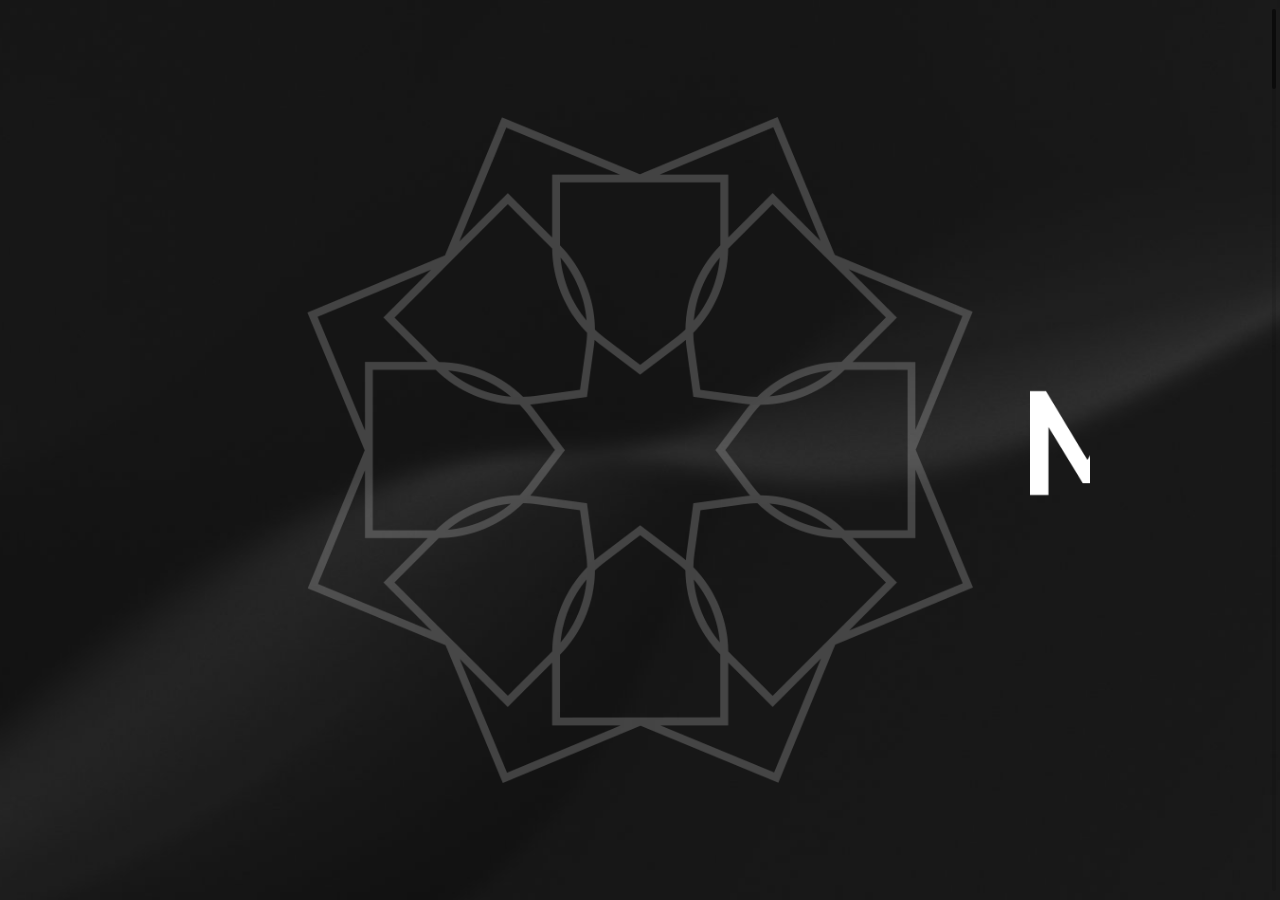
==== commit 96b8d5e9: "show back" ====
--- a/index.html
+++ b/index.html
@@ -19,8 +19,8 @@
     <link rel="stylesheet" href="static/css/style.css" />
 
     <style>
-      .who-we-are::before {
-        background: none;
+      .block-animation::before {
+        animation: none;
       }
     </style>
 
